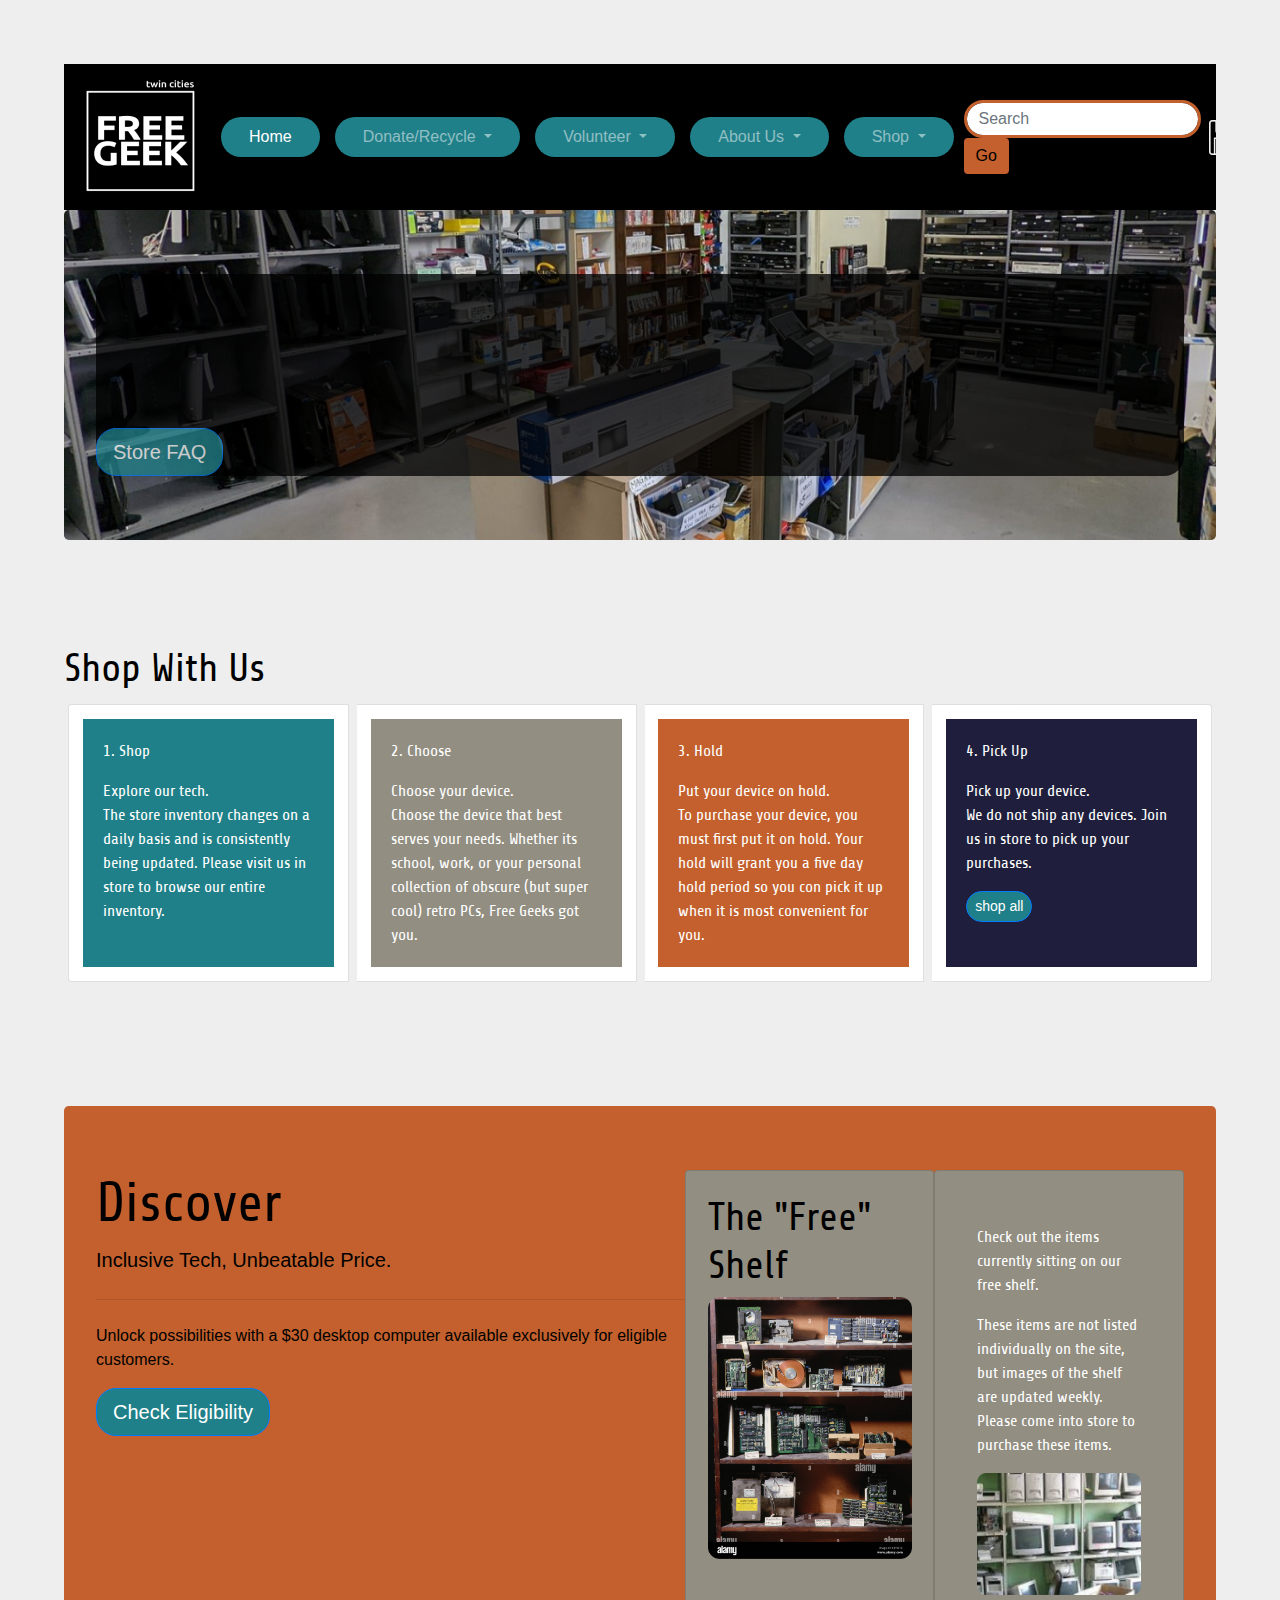
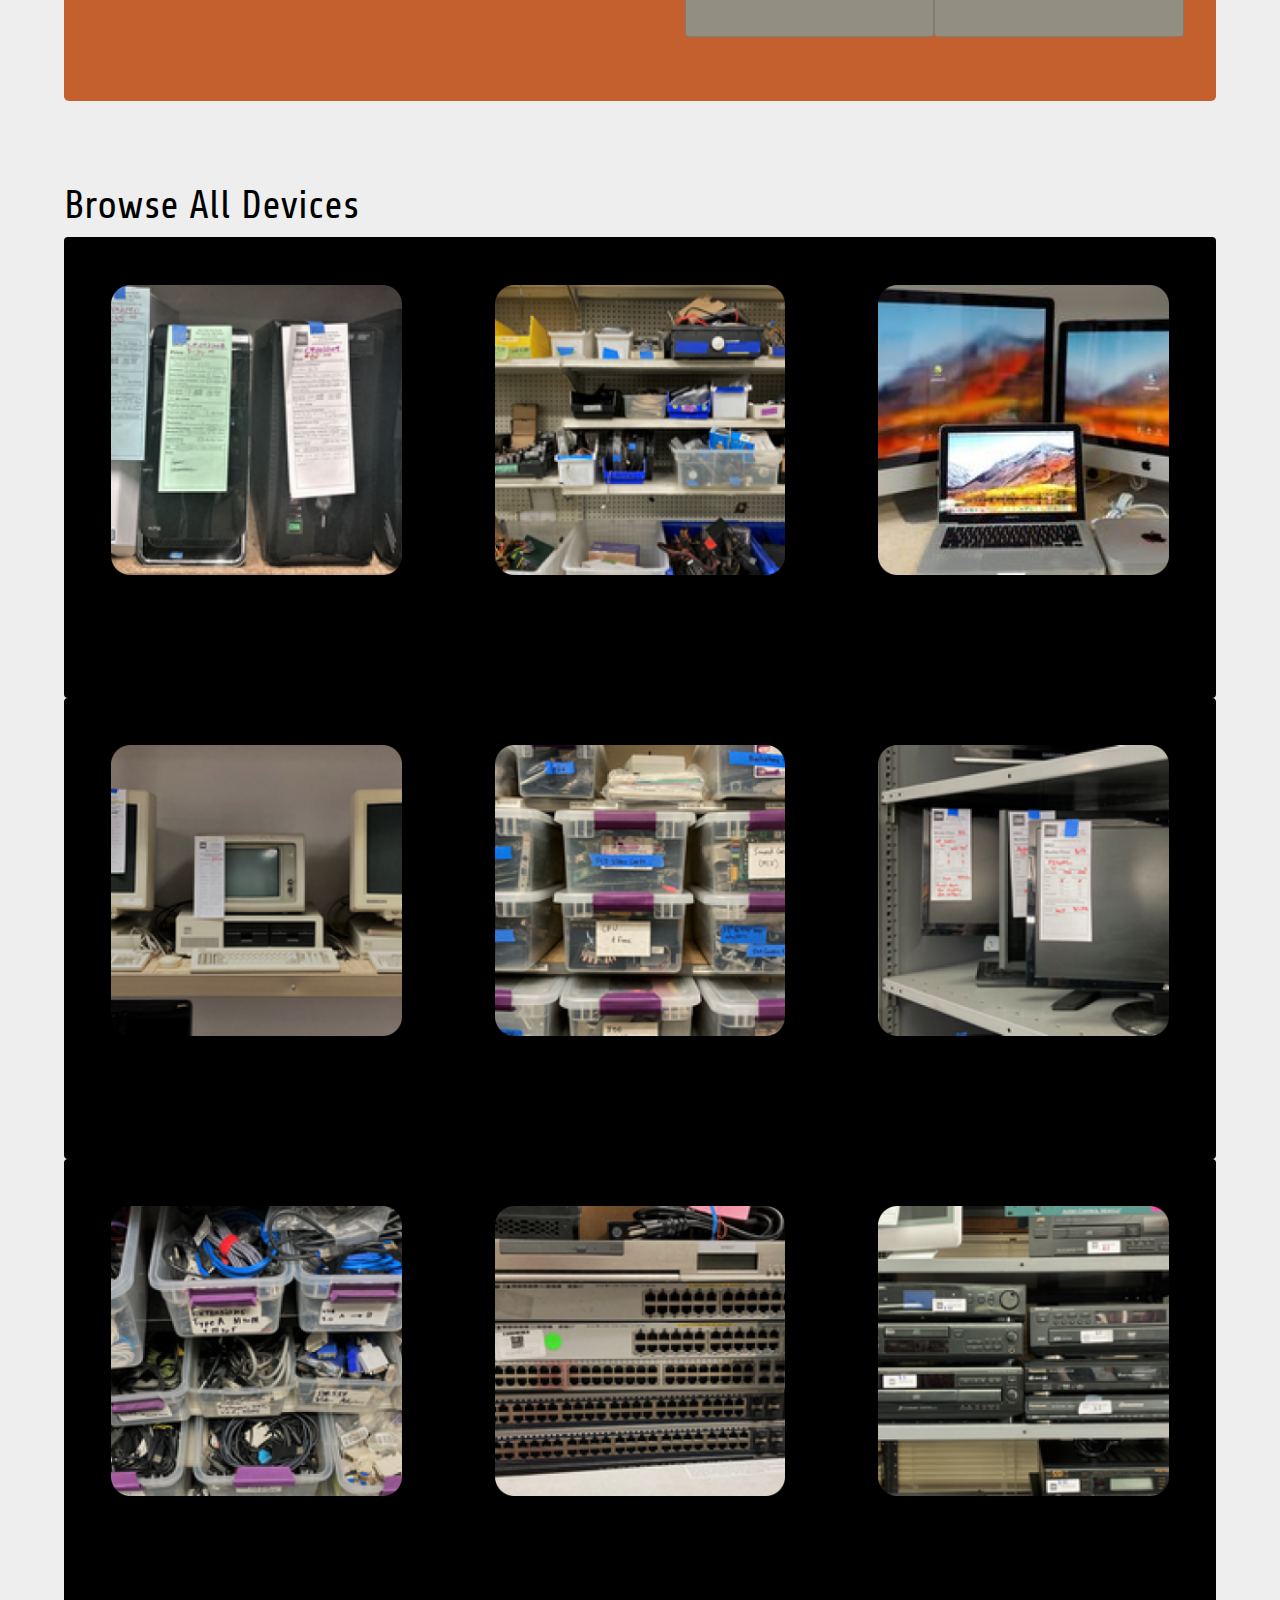
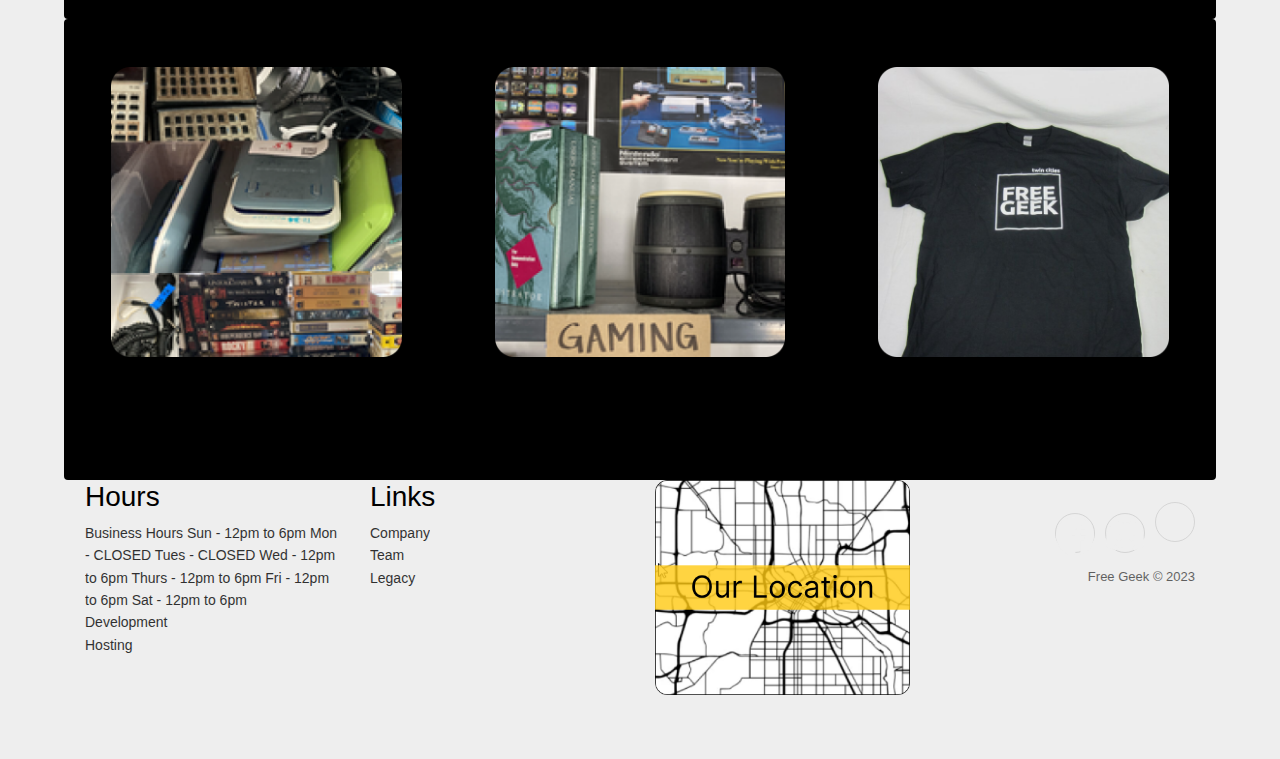
==== home.html @ e8298862 "homepage initiation" ====
<!DOCTYPE html>
<html>
    <head>
        <title>Free Geek Twin Cities | Home</title>

        <!-- Bootstrap CSS -->
        <meta charset="utf-8">
        <meta name="viewport" content="width=device-width, initial-scale=1">
        <link rel="stylesheet"  href="https://maxcdn.bootstrapcdn.com/bootstrap/4.5.2/css/bootstrap.min.css">
        <link rel="stylesheet" href="./css/style.css">
        <script src="https://ajax.googleapis.com/ajax/libs/jquery/3.5.1/jquery.min.js"></script>
        <script src="https://cdnjs.cloudflare.com/ajax/libs/popper.js/1.16.0/umd/popper.min.js"></script>
        <script src="https://maxcdn.bootstrapcdn.com/bootstrap/4.5.2/js/bootstrap.min.js"></script>
        <link rel="preconnect" href="https://fonts.googleapis.com">
        <link rel="preconnect" href="https://fonts.gstatic.com" crossorigin>
        <link href="https://fonts.googleapis.com/css2?family=Share:ital@0;1&display=swap" rel="stylesheet">

    </head>
    <body>
        <nav class="navbar navbar-expand-lg navbar-dark bg-dark">
            <a class="navbar-brand" href="#"> <img src="./images/image 17.png"/></a>
            <button class="navbar-toggler" type="button" data-toggle="collapse" data-target="#navbarSupportedContent" aria-controls="navbarSupportedContent" aria-expanded="false" aria-label="Toggle navigation">
              <span class="navbar-toggler-icon"></span>
            </button>
          
            <div class="collapse navbar-collapse" id="navbarSupportedContent">
              <ul class="navbar-nav ml-auto">
                <li class="nav-item active">
                  <a class="nav-link" href="home.html">Home <span class="sr-only">(current)</span></a>
                </li>
                <li class="nav-item dropdown">
                    <a class="nav-link dropdown-toggle" href="#" id="navbarDropdown" role="button" data-toggle="dropdown" aria-haspopup="true" aria-expanded="false">
                      Donate/Recycle
                    </a>
                    <div class="dropdown-menu" aria-labelledby="navbarDropdown">
                      <a class="dropdown-item" href="#">Accepted Electronics</a>
                      <a class="dropdown-item" href="#">Business Donations</a>
                      <a class="dropdown-item" href="#">Processing and Data Privacy</a>
                      <a class="dropdown-item" href="#">Donating Funds</a>
                    </div>
                  </li>
                <li class="nav-item dropdown">
                    <a class="nav-link dropdown-toggle" href="#" id="navbarDropdown" role="button" data-toggle="dropdown" aria-haspopup="true" aria-expanded="false">
                    Volunteer
                  </a>
                  <div class="dropdown-menu" aria-labelledby="navbarDropdown">
                    <a class="dropdown-item" href="#">Get Involved</a>
                    <a class="dropdown-item" href="#">Field Trips</a>
                    <a class="dropdown-item" href="#">Classes (coming soon!)</a>
                  </div>
                </li>
                <li class="nav-item dropdown">
                    <a class="nav-link dropdown-toggle" href="#" id="navbarDropdown" role="button" data-toggle="dropdown" aria-haspopup="true" aria-expanded="false">
                      About Us
                    </a>
                    <div class="dropdown-menu" aria-labelledby="navbarDropdown">
                      <a class="dropdown-item" href="#">News</a>
                      <a class="dropdown-item" href="#">Location</a>
                      <a class="dropdown-item" href="#">Contact Us</a>
                      <a class="dropdown-item" href="#">Our Mission</a>
                      <a class="dropdown-item" href="#">Staff and Board</a>
                    </div>
                  </li>
                  <li class="nav-item dropdown">
                    <a class="nav-link dropdown-toggle" href="#" id="navbarDropdown" role="button" data-toggle="dropdown" aria-haspopup="true" aria-expanded="false">
                      Shop
                    </a>
                    <div class="dropdown-menu" aria-labelledby="navbarDropdown">
                      <a class="dropdown-item" href="#">Thrift Store / Inventory</a>
                      <a class="dropdown-item" href="#">Eligibility Based Computers</a>
                      <a class="dropdown-item" href="#">Policies and Guarantees</a>
                    </div>
                  </li>
              </ul>
              <form class="form-inline my-2 my-lg-0">
                <input class="form-control mr-sm-2" type="search" placeholder="Search" aria-label="Search">
                <button class="btn btn-outline-success my-2 my-sm-0" type="submit">Go</button>
              </form>
              <li>
                <img src="./images/floppy-disk (1).png" alt="Save to List" height="35px">
              </li>
            </div>
          </nav>

            <!--This jumbotron is from bootstrap-->
          <div class="jumbotron freegeek">
            <div class="bigwords">
            <h1 class="display-4">ONLINE STORE</h1>
            <p class="lead">Geek out sustainably with reliable refurbished electronics.</p>
            <hr class="my-4">
            <a class="btn btn-primary btn-lg" href="#" role="button">Store FAQ</a>
            </div>
          </div>
          <br>
          <br>
          <br>

          <div class="header">
           <h1> Shop With Us </h1>
          </div>
             <!--These cards are from bootstrap-->
             <div class="card-group">
                <div class="card m-1">
                  <div class="card-body bluecard">
                    <p class="card-text "> 1. Shop</p>
                    <p class="card-text"> Explore our tech.
                        <br>
                        The store inventory changes on a daily basis and is consistently being updated. 
                        Please visit us in store to browse our entire inventory. </p>
                  </div>
                </div>
                <div class="card m-1">
                  <div class="card-body greycard">
                    <p class="card-text">2. Choose</p>
                    <p class="card-text"> Choose your device.
<br>
                        Choose the device that best serves your needs.
                        Whether its school, work, or your personal collection of obscure (but super cool) retro PCs, Free Geeks got you. </p>
                  </div>
                </div>
                <div class="card m-1">
                  <div class="card-body orangecard">
                    <p class="card-text">3. Hold</p>
                    <p class="card-text"> Put your device on hold.
<br>
                        To purchase your device, you must first put it on hold. Your hold will grant you a five day hold period so you con pick it up when it is most convenient for you. </p>
                  </div>
                  </div>
                  <div class="card m-1">
                    <div class="card-body navycard">
                      <p class="card-text">4. Pick Up</p>
                      <p class="card-text"> Pick up your device.
<br>
                        We do not ship any devices. Join us in store to pick up your purchases. </p>
                        <button type="button" class="btn btn-primary btn-sm">shop all</button>
                    </div>
                </div>
            </div>
                <br>
                <br>
                <br>
                <br>
                <br>
                  <!--This jumbotron is from bootstrap-->
                <div class="jumbotron d-flex super">
                    <div>
                    <h1 class="display-4">Discover</h1>
                    <p class="lead">Inclusive Tech, Unbeatable Price.</p>
                    <hr class="my-4">
                    <p>Unlock possibilities with a $30 desktop computer available exclusively for eligible customers.</p>
                    <p class="lead">
                      <a class="btn btn-primary btn-lg" href="#" role="button">Check Eligibility</a>
                    </p>
                    </div>
                    <div class="card free" style="width: 25%;">
                        <h1>The "Free" Shelf</h1>
                        <img class="card-img-top" src="./images/image 107.png" alt="Card image cap">
                        <div class="card-body">
                           
                        </div>
                      </div>
                      <div class="card free" style="width: 25%;">
                        <div class="card-body">
                          <h5 class="card-title"></h5>
                          <p class="card-text">Check out the items currently sitting on our free shelf. </p>
                          <p class="card-text">These items are not listed individually on the site, but images of the shelf are updated weekly. Please come into store to purchase these items. </p>
                          <img class="card-img-top" src="./images/image 108.png" alt="Card image cap">
                        </div>
                      </div>

                  </div>

<br>
<br>
                  <div class="header"> <h1>Browse All Devices</h1>
                </div>
  <!--These cards are from bootstrap-->
                <div class="card-group friends">
                    <div class="card space">
                      <img class="card-img-top" src="./images/modern computers.png" alt="Card image cap">
                      <div class="card-body">
                        <h5 class="card-title">Modern Computers</h5>
                      </div>
                    </div>
                    <div class="card space">
                      <img class="card-img-top" src="./images/modern computer parts.png" alt="Card image cap">
                      <div class="card-body">
                        <h5 class="card-title">Modern Computer Parts</h5>
                      </div>
                    </div>
                    <div class="card space">
                      <img class="card-img-top" src="./images/Apple.png" alt="Card image cap">
                      <div class="card-body">
                        <h5 class="card-title">Apple</h5>
                      </div>
                    </div>
                  </div>

                  <div class="card-group friends">
                    <div class="card space">
                      <img class="card-img-top" src="./images/Retro Computers.png" alt="Card image cap">
                      <div class="card-body">
                        <h5 class="card-title">Retro Computers</h5>
                      </div>
                    </div>
                    <div class="card space">
                      <img class="card-img-top" src="./images/Retro computer parts.png" alt="Card image cap">
                      <div class="card-body">
                        <h5 class="card-title">Retro Computer Parts</h5>
                      </div>
                    </div>
                    <div class="card space">
                      <img class="card-img-top" src="./images/Moniters and TV.png" alt="Card image cap">
                      <div class="card-body">
                        <h5 class="card-title">Moniters and TVs</h5>
                      </div>
                    </div>
                  </div>

                  <div class="card-group friends">
                    <div class="card space">
                      <img class="card-img-top" src="./images/cables and peripherals.png" alt="Card image cap">
                      <div class="card-body">
                        <h5 class="card-title">Cables and Peripherals</h5>
                      </div>
                    </div>
                    <div class="card space">
                      <img class="card-img-top" src="./images/network and internet.png" alt="Card image cap">
                      <div class="card-body">
                        <h5 class="card-title">Network and Internet</h5>
                      </div>
                    </div>
                    <div class="card space">
                      <img class="card-img-top" src="./images/audio.png" alt="Card image cap">
                      <div class="card-body">
                        <h5 class="card-title">Audio</h5>
                      </div>
                    </div>
                  </div>

                  <div class="card-group friends">
                    <div class="card space">
                      <img class="card-img-top" src="./images/security.png" alt="Card image cap">
                      <div class="card-body">
                        <h5 class="card-title">security</h5>
                      </div>
                    </div>
                    <div class="card space">
                      <img class="card-img-top" src="./images/console gaming.png" alt="Card image cap">
                      <div class="card-body">
                        <h5 class="card-title">Console Gaming</h5>
                      </div>
                    </div>
                    <div class="card space">
                      <img class="card-img-top" src="./images/miscellaneous.png" alt="Card image cap">
                      <div class="card-body">
                        <h5 class="card-title">Miscellaneous</h5>
                      </div>
                    </div>
                  </div>
                  
                  <div class="footer-clean">
                    <footer>
                        <div class="container">
                            <div class="row justify-content-center">
                                <div class="col-sm-4 col-md-3 item">
                                    <h3>Hours</h3>
                                    <ul>
                                        <li><a href="#">Business Hours
                                            Sun - 12pm to 6pm
                                            Mon - CLOSED
                                            Tues - CLOSED
                                            Wed - 12pm to 6pm
                                            Thurs - 12pm to 6pm
                                            Fri - 12pm to 6pm
                                            Sat - 12pm to 6pm</a></li>
                                        <li><a href="#">Development</a></li>
                                        <li><a href="#">Hosting</a></li>
                                    </ul>
                                </div>
                                <div class="col-sm-4 col-md-3 item">
                                    <h3>Links</h3>
                                    <ul>
                                        <li><a href="#">Company</a></li>
                                        <li><a href="#">Team</a></li>
                                        <li><a href="#">Legacy</a></li>
                                    </ul>
                                </div>
                                <div class="col-sm-4 col-md-3 item">
                                    <img class="card-img-top" src="./images/Frame 4.png" alt="Card image cap">
                                </div>
                                <div class="col-lg-3 item social"><a href="#"><i class="icon ion-social-twitter"><img class="card-img-top" src="./images/facebook (3).png" alt="Card image cap"></i></a><a href="#"><i class="icon ion-social-snapchat"><img class="card-img-top" src="./images/discord (4).png" alt="Card image cap"></i></a><a href="#"><i class="icon ion-social-instagram"></i></a>
                                    <p class="copyright">Free Geek © 2023</p>
                                </div>
                            </div>
                        </div>
                    </footer>
                </div>
                <script src="https://cdnjs.cloudflare.com/ajax/libs/jquery/3.2.1/jquery.min.js"></script>
                <script src="https://cdnjs.cloudflare.com/ajax/libs/twitter-bootstrap/4.1.3/js/bootstrap.bundle.min.js"></script>
                
                <script src="https://ajax.googleapis.com/ajax/libs/jquery/3.5.1/jquery.min.js"></script>
                <script src="https://cdnjs.cloudflare.com/ajax/libs/popper.js/1.16.0/umd/popper.min.js"></script>
                <script src="https://maxcdn.bootstrapcdn.com/bootstrap/4.5.2/js/bootstrap.min.js"></script>      
    </body>
</html>
---- css/style.css ----
body{
background-color:#EEEEEE;
color:#000000;
margin: 5%;
}

h1{
    font-family: 'Share', cursive;
}

.button{
    background-color: #1F8089;
}

.btn-primary{
    background-color: #1F8089;
    border-radius: 20px;
}

.btn-outline-success{
  color:#000000;
  background-color: #C3602D;  
  border-width: 0px;
  margin-right: 15px;
}

.form-control{
  border-radius: 20px;
  border-color: #C3602D;
  border-width: 3px;
}
.navbar{
    background-color:black !important;
    position: relative;
}

.ul{
    position: sticky;
}

.navbar-dark{
    background-color: black;
    position: sticky;
}

.nav-item{
    background-color:#1F8089;
    border-radius: 20px;
    padding-left: 20px;
    padding-right: 20px;
    margin-left: 5px;
    margin-right: 10px;
}

li{
  list-style: none;
}

.freegeek{
background-image: url("../images/free\ geek\ store\ 1.png");
background-size: cover;
}


.bigwords{
    background-color: black;
    border-radius: 20px;
    opacity: 75%;
}

.bluecard{
    background-color: #1F8089;
    color: white;
    stroke: #1F8089;
    margin: 5%;
}

.greycard{
   background-color: #928E82;
   color: white;
   margin: 5%;
}

.orangecard{
background-color: #C3602D;
color: white;
margin: 5%;
}

.navycard{
    background-color: #1F1F3D;
    color: white;
    margin: 5%;
}

.card-text{
    color: white;
    font-family: 'Share', cursive;
}

.super{
    background-color: #C3602D;
}

.free{
    padding: 2%;
   color: black;
   background-color: #928E82;
}



.space{
    padding: 4%;
    background-color: black;
}

.card-title{
    justify-content: center;
}

.footer-clean ul {
    padding:0;
    list-style:none;
    line-height:1.6;
    font-size:14px;
    margin-bottom:0;
  }
  
  .footer-clean ul a {
    color:inherit;
    text-decoration:none;
    opacity:0.8;
  }
  
  .footer-clean ul a:hover {
    opacity:1;
  }
  
  .footer-clean .item.social {
    text-align:right;
  }
  
  @media (max-width:767px) {
    .footer-clean .item {
      text-align:center;
      padding-bottom:20px;
    }
  }
  
  @media (max-width: 768px) {
    .footer-clean .item.social {
      text-align:center;
    }
  }
  
  .footer-clean .item.social > a {
    font-size:24px;
    width:40px;
    height:40px;
    line-height:40px;
    display:inline-block;
    text-align:center;
    border-radius:50%;
    border:1px solid #ccc;
    margin-left:10px;
    margin-top:22px;
    color:inherit;
    opacity:0.75;
  }
  
  .footer-clean .item.social > a:hover {
    opacity:0.9;
  }
  
  @media (max-width:991px) {
    .footer-clean .item.social > a {
      margin-top:40px;
    }
  }
  
  @media (max-width:767px) {
    .footer-clean .item.social > a {
      margin-top:10px;
    }
  }
  
  .footer-clean .copyright {
    margin-top:14px;
    margin-bottom:0;
    font-size:13px;
    opacity:0.6;
  }
  
  /* Credit to https://epicbootstrap.com/snippets/footer-with-columns */
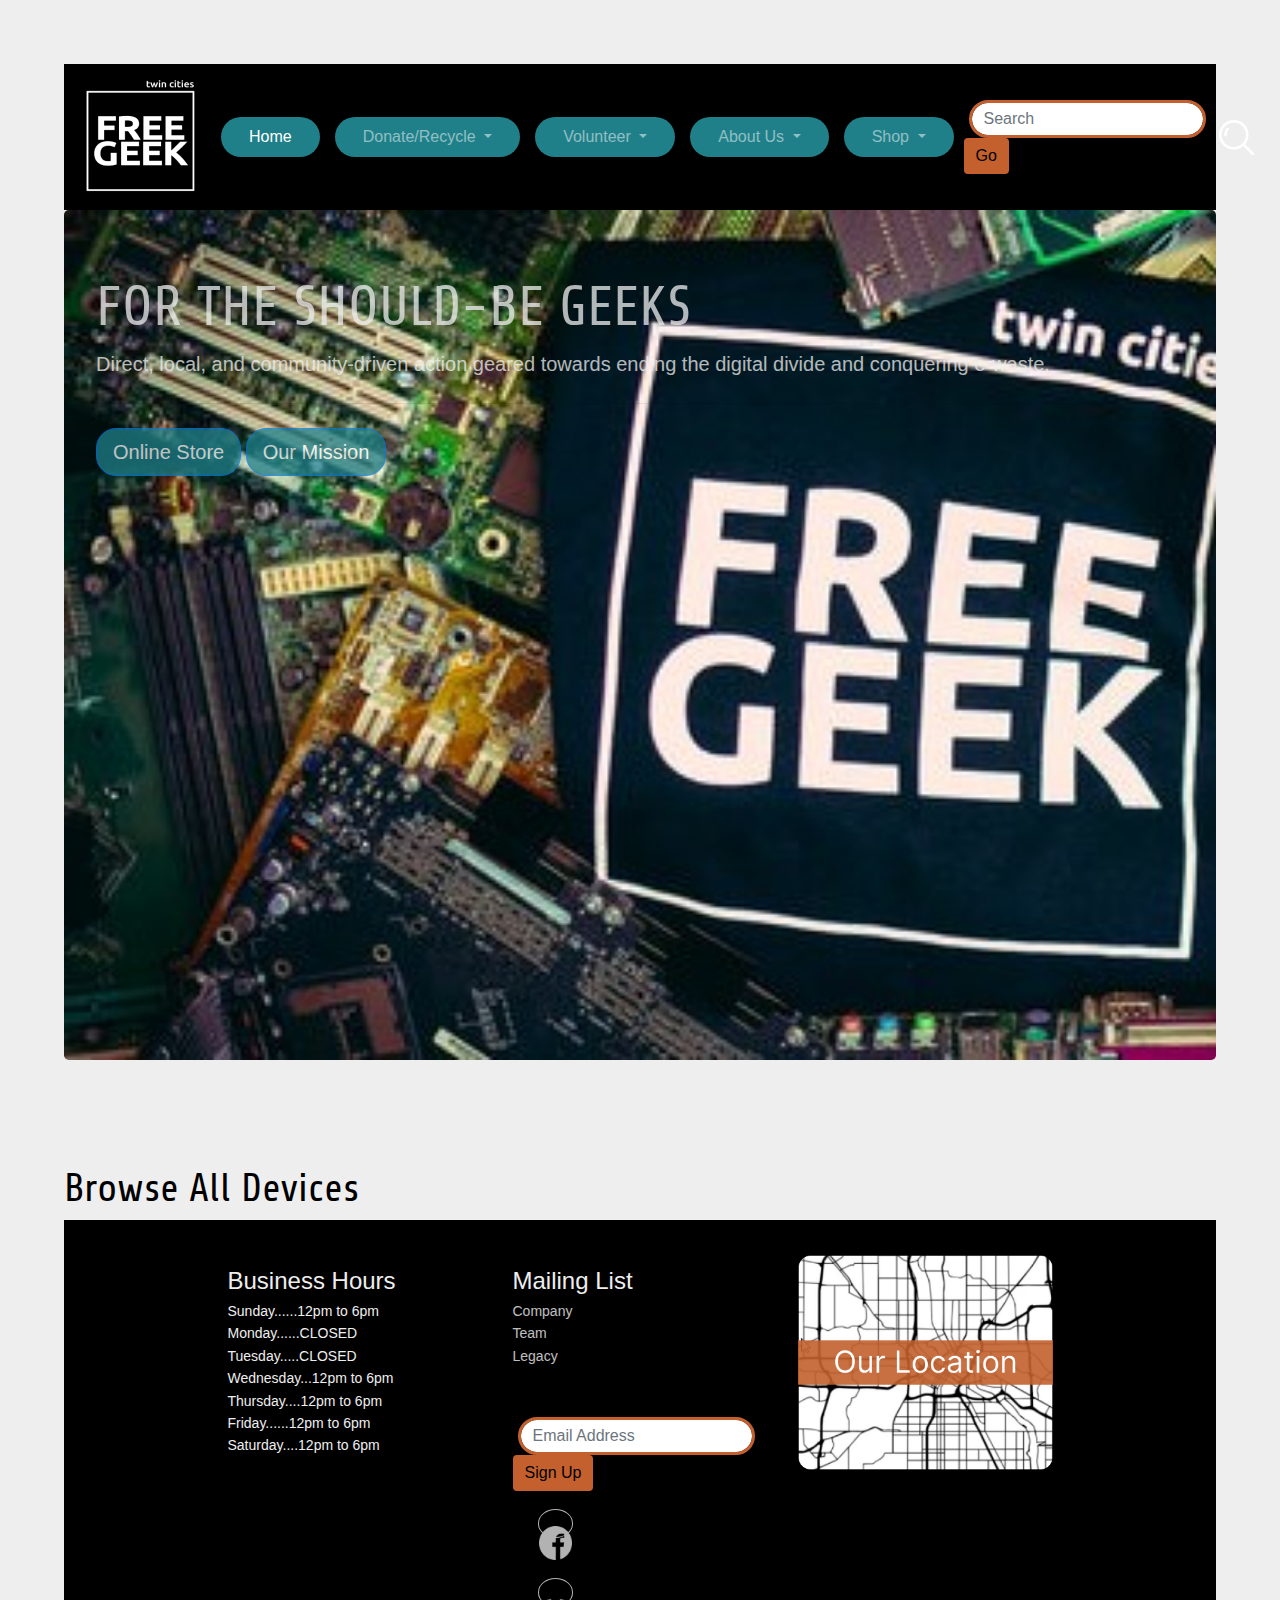
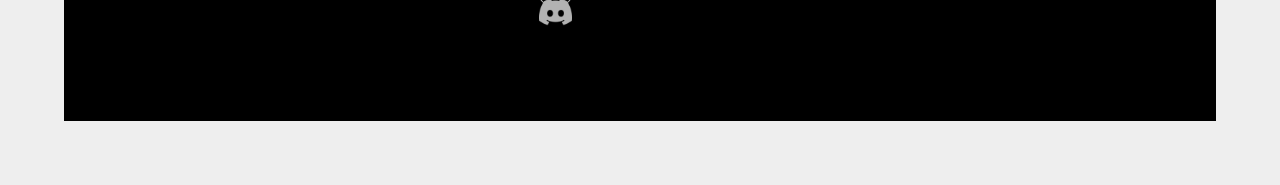
==== commit d62a9aa6: "homepage structure" ====
--- a/home.html
+++ b/home.html
@@ -62,11 +62,11 @@
                     </div>
                   </li>
                   <li class="nav-item dropdown">
-                    <a class="nav-link dropdown-toggle" href="#" id="navbarDropdown" role="button" data-toggle="dropdown" aria-haspopup="true" aria-expanded="false">
+                    <a class="nav-link dropdown-toggle" href="shop.html" id="navbarDropdown" role="button" data-toggle="dropdown" aria-haspopup="true" aria-expanded="false">
                       Shop
                     </a>
                     <div class="dropdown-menu" aria-labelledby="navbarDropdown">
-                      <a class="dropdown-item" href="#">Thrift Store / Inventory</a>
+                      <a class="dropdown-item" href="shop.html">Thrift Store / Inventory</a>
                       <a class="dropdown-item" href="#">Eligibility Based Computers</a>
                       <a class="dropdown-item" href="#">Policies and Guarantees</a>
                     </div>
@@ -76,231 +76,85 @@
                 <input class="form-control mr-sm-2" type="search" placeholder="Search" aria-label="Search">
                 <button class="btn btn-outline-success my-2 my-sm-0" type="submit">Go</button>
               </form>
-              <li>
-                <img src="./images/floppy-disk (1).png" alt="Save to List" height="35px">
-              </li>
+              <li class="search"><img src="./images/search.png" alt="Save to List" height="35px"></li> <!--remove search icon if text entry displayed?-->
+              <li class="save"><img src="./images/floppy-disk.png" alt="Save to List" height="35px"></li>
+              
             </div>
           </nav>
 
             <!--This jumbotron is from bootstrap-->
-          <div class="jumbotron freegeek">
+          <div class="jumbotron fgHome">
             <div class="bigwords">
-            <h1 class="display-4">ONLINE STORE</h1>
-            <p class="lead">Geek out sustainably with reliable refurbished electronics.</p>
+            <h1 class="display-4">FOR THE SHOULD-BE GEEKS</h1>
+            <p class="lead">Direct, local, and community-driven action geared towards ending the digital divide and conquering e-waste.</p>
             <hr class="my-4">
-            <a class="btn btn-primary btn-lg" href="#" role="button">Store FAQ</a>
+            <a class="btn btn-primary btn-lg" href="#" role="button">Online Store</a>
+            <a class="btn btn-primary btn-lg" href="#" role="button">Our Mission</a>
             </div>
           </div>
           <br>
           <br>
           <br>
 
-          <div class="header">
-           <h1> Shop With Us </h1>
-          </div>
-             <!--These cards are from bootstrap-->
-             <div class="card-group">
-                <div class="card m-1">
-                  <div class="card-body bluecard">
-                    <p class="card-text "> 1. Shop</p>
-                    <p class="card-text"> Explore our tech.
-                        <br>
-                        The store inventory changes on a daily basis and is consistently being updated. 
-                        Please visit us in store to browse our entire inventory. </p>
-                  </div>
-                </div>
-                <div class="card m-1">
-                  <div class="card-body greycard">
-                    <p class="card-text">2. Choose</p>
-                    <p class="card-text"> Choose your device.
-<br>
-                        Choose the device that best serves your needs.
-                        Whether its school, work, or your personal collection of obscure (but super cool) retro PCs, Free Geeks got you. </p>
-                  </div>
-                </div>
-                <div class="card m-1">
-                  <div class="card-body orangecard">
-                    <p class="card-text">3. Hold</p>
-                    <p class="card-text"> Put your device on hold.
-<br>
-                        To purchase your device, you must first put it on hold. Your hold will grant you a five day hold period so you con pick it up when it is most convenient for you. </p>
-                  </div>
-                  </div>
-                  <div class="card m-1">
-                    <div class="card-body navycard">
-                      <p class="card-text">4. Pick Up</p>
-                      <p class="card-text"> Pick up your device.
-<br>
-                        We do not ship any devices. Join us in store to pick up your purchases. </p>
-                        <button type="button" class="btn btn-primary btn-sm">shop all</button>
-                    </div>
-                </div>
-            </div>
-                <br>
-                <br>
-                <br>
-                <br>
-                <br>
-                  <!--This jumbotron is from bootstrap-->
-                <div class="jumbotron d-flex super">
-                    <div>
-                    <h1 class="display-4">Discover</h1>
-                    <p class="lead">Inclusive Tech, Unbeatable Price.</p>
-                    <hr class="my-4">
-                    <p>Unlock possibilities with a $30 desktop computer available exclusively for eligible customers.</p>
-                    <p class="lead">
-                      <a class="btn btn-primary btn-lg" href="#" role="button">Check Eligibility</a>
-                    </p>
-                    </div>
-                    <div class="card free" style="width: 25%;">
-                        <h1>The "Free" Shelf</h1>
-                        <img class="card-img-top" src="./images/image 107.png" alt="Card image cap">
-                        <div class="card-body">
-                           
-                        </div>
-                      </div>
-                      <div class="card free" style="width: 25%;">
-                        <div class="card-body">
-                          <h5 class="card-title"></h5>
-                          <p class="card-text">Check out the items currently sitting on our free shelf. </p>
-                          <p class="card-text">These items are not listed individually on the site, but images of the shelf are updated weekly. Please come into store to purchase these items. </p>
-                          <img class="card-img-top" src="./images/image 108.png" alt="Card image cap">
-                        </div>
-                      </div>
-
+          
+                  <div class="header"> <h1>Browse All Devices</h1>
                   </div>
 
-<br>
-<br>
-                  <div class="header"> <h1>Browse All Devices</h1>
-                </div>
-  <!--These cards are from bootstrap-->
-                <div class="card-group friends">
-                    <div class="card space">
-                      <img class="card-img-top" src="./images/modern computers.png" alt="Card image cap">
-                      <div class="card-body">
-                        <h5 class="card-title">Modern Computers</h5>
-                      </div>
-                    </div>
-                    <div class="card space">
-                      <img class="card-img-top" src="./images/modern computer parts.png" alt="Card image cap">
-                      <div class="card-body">
-                        <h5 class="card-title">Modern Computer Parts</h5>
-                      </div>
-                    </div>
-                    <div class="card space">
-                      <img class="card-img-top" src="./images/Apple.png" alt="Card image cap">
-                      <div class="card-body">
-                        <h5 class="card-title">Apple</h5>
-                      </div>
-                    </div>
-                  </div>
 
-                  <div class="card-group friends">
-                    <div class="card space">
-                      <img class="card-img-top" src="./images/Retro Computers.png" alt="Card image cap">
-                      <div class="card-body">
-                        <h5 class="card-title">Retro Computers</h5>
-                      </div>
-                    </div>
-                    <div class="card space">
-                      <img class="card-img-top" src="./images/Retro computer parts.png" alt="Card image cap">
-                      <div class="card-body">
-                        <h5 class="card-title">Retro Computer Parts</h5>
-                      </div>
-                    </div>
-                    <div class="card space">
-                      <img class="card-img-top" src="./images/Moniters and TV.png" alt="Card image cap">
-                      <div class="card-body">
-                        <h5 class="card-title">Moniters and TVs</h5>
-                      </div>
-                    </div>
-                  </div>
 
-                  <div class="card-group friends">
-                    <div class="card space">
-                      <img class="card-img-top" src="./images/cables and peripherals.png" alt="Card image cap">
-                      <div class="card-body">
-                        <h5 class="card-title">Cables and Peripherals</h5>
-                      </div>
-                    </div>
-                    <div class="card space">
-                      <img class="card-img-top" src="./images/network and internet.png" alt="Card image cap">
-                      <div class="card-body">
-                        <h5 class="card-title">Network and Internet</h5>
-                      </div>
-                    </div>
-                    <div class="card space">
-                      <img class="card-img-top" src="./images/audio.png" alt="Card image cap">
-                      <div class="card-body">
-                        <h5 class="card-title">Audio</h5>
-                      </div>
-                    </div>
-                  </div>
 
-                  <div class="card-group friends">
-                    <div class="card space">
-                      <img class="card-img-top" src="./images/security.png" alt="Card image cap">
-                      <div class="card-body">
-                        <h5 class="card-title">security</h5>
-                      </div>
-                    </div>
-                    <div class="card space">
-                      <img class="card-img-top" src="./images/console gaming.png" alt="Card image cap">
-                      <div class="card-body">
-                        <h5 class="card-title">Console Gaming</h5>
-                      </div>
-                    </div>
-                    <div class="card space">
-                      <img class="card-img-top" src="./images/miscellaneous.png" alt="Card image cap">
-                      <div class="card-body">
-                        <h5 class="card-title">Miscellaneous</h5>
-                      </div>
-                    </div>
-                  </div>
-                  
-                  <div class="footer-clean">
-                    <footer>
-                        <div class="container">
-                            <div class="row justify-content-center">
-                                <div class="col-sm-4 col-md-3 item">
-                                    <h3>Hours</h3>
-                                    <ul>
-                                        <li><a href="#">Business Hours
-                                            Sun - 12pm to 6pm
-                                            Mon - CLOSED
-                                            Tues - CLOSED
-                                            Wed - 12pm to 6pm
-                                            Thurs - 12pm to 6pm
-                                            Fri - 12pm to 6pm
-                                            Sat - 12pm to 6pm</a></li>
-                                        <li><a href="#">Development</a></li>
-                                        <li><a href="#">Hosting</a></li>
-                                    </ul>
-                                </div>
-                                <div class="col-sm-4 col-md-3 item">
-                                    <h3>Links</h3>
-                                    <ul>
-                                        <li><a href="#">Company</a></li>
-                                        <li><a href="#">Team</a></li>
-                                        <li><a href="#">Legacy</a></li>
-                                    </ul>
-                                </div>
-                                <div class="col-sm-4 col-md-3 item">
-                                    <img class="card-img-top" src="./images/Frame 4.png" alt="Card image cap">
-                                </div>
-                                <div class="col-lg-3 item social"><a href="#"><i class="icon ion-social-twitter"><img class="card-img-top" src="./images/facebook (3).png" alt="Card image cap"></i></a><a href="#"><i class="icon ion-social-snapchat"><img class="card-img-top" src="./images/discord (4).png" alt="Card image cap"></i></a><a href="#"><i class="icon ion-social-instagram"></i></a>
-                                    <p class="copyright">Free Geek © 2023</p>
-                                </div>
-                            </div>
-                        </div>
-                    </footer>
-                </div>
-                <script src="https://cdnjs.cloudflare.com/ajax/libs/jquery/3.2.1/jquery.min.js"></script>
-                <script src="https://cdnjs.cloudflare.com/ajax/libs/twitter-bootstrap/4.1.3/js/bootstrap.bundle.min.js"></script>
-                
-                <script src="https://ajax.googleapis.com/ajax/libs/jquery/3.5.1/jquery.min.js"></script>
-                <script src="https://cdnjs.cloudflare.com/ajax/libs/popper.js/1.16.0/umd/popper.min.js"></script>
-                <script src="https://maxcdn.bootstrapcdn.com/bootstrap/4.5.2/js/bootstrap.min.js"></script>      
-    </body>
+  
+<div class="footer-clean">
+  <footer>
+    <div class="container">
+      <div class="row justify-content-center">
+        <div class="col-sm-4 col-md-3 item">
+          <h3>Hours</h3>
+            <ul>
+              <li class="listTitle">Business Hours</li>
+              <li>Sunday......12pm to 6pm</li>
+              <li>Monday......CLOSED</li>
+              <li>Tuesday.....CLOSED</li>
+              <li>Wednesday...12pm to 6pm</li>
+              <li>Thursday....12pm to 6pm</li>
+              <li>Friday......12pm to 6pm</li>
+              <li>Saturday....12pm to 6pm</li>
+            </ul>
+        </div>
+      <div class="col-sm-4 col-md-3 item">
+        <h3>Links</h3>
+          <ul>
+            <li class="listTitle">Mailing List</li>
+            <li><a href="#">Company</a></li>
+            <li><a href="#">Team</a></li>
+            <li><a href="#">Legacy</a></li>            
+          </ul>
+
+        <form class="form-inline my-2 my-lg-0">
+          <input class="form-control mr-sm-2" type="Signup" placeholder="Email Address" aria-label="Signup">
+          <button class="btn btn-outline-success my-2 my-sm-0" type="submit">Sign Up</button>
+        </form>
+
+        <div class="col-lg-3 item social">
+          <a href="https://www.facebook.com/FreeGeekTwinCities/"><i class="icon icon-social-facebook"><img class="card-img-top" src="./images/icon-facebook.png" alt="facebook icon"></i></a>
+          <a href="https://discord.com/invite/FCUX5rp"><i class="icon icon-social-discord"><img class="card-img-top" src="./images/icon-discord.png" alt="discord icon"></i></a>
+          <p class="copyright">Free Geek © 2023</p>
+        </div>
+      </div>
+      <div class="col-sm-4 col-md-3 item">
+        <a href="https://www.google.com/maps/place/Free+Geek+Twin+Cities/@44.9558698,-93.2382707,17z/data=!3m1!4b1!4m6!3m5!1s0x52b32d4ec9df33eb:0xc914991ce420ae4b!8m2!3d44.9558698!4d-93.2356958!16s%2Fg%2F1v2f11_f"><img class="card-img-top" src="./images/map-location.png" alt="google map image"></a>
+      
+        
+      </div>
+    </div>
+  </footer>
+</div>
+  
+  <script src="https://cdnjs.cloudflare.com/ajax/libs/jquery/3.2.1/jquery.min.js"></script>
+  <script src="https://cdnjs.cloudflare.com/ajax/libs/twitter-bootstrap/4.1.3/js/bootstrap.bundle.min.js"></script>  
+  <script src="https://ajax.googleapis.com/ajax/libs/jquery/3.5.1/jquery.min.js"></script>
+  <script src="https://cdnjs.cloudflare.com/ajax/libs/popper.js/1.16.0/umd/popper.min.js"></script>
+  <script src="https://maxcdn.bootstrapcdn.com/bootstrap/4.5.2/js/bootstrap.min.js"></script>      
+
+  </body>
 </html>--- a/css/style.css
+++ b/css/style.css
@@ -28,6 +28,7 @@
   border-radius: 20px;
   border-color: #C3602D;
   border-width: 3px;
+  margin-left: 5px;
 }
 .navbar{
     background-color:black !important;
@@ -56,91 +57,173 @@
   list-style: none;
 }
 
-.freegeek{
-background-image: url("../images/free\ geek\ store\ 1.png");
-background-size: cover;
+
+.search{
+  list-style: none;
+  padding-right: 20px;
+  padding-left: 5px;
+}
+
+.save{
+  list-style: none;
+  padding-right: 10px;
+  padding-left: 0px;
+}
+
+.jumbotron.fgHome{
+  background-image: url("../images/free-geek-hero-cropped.jpg");
+  height: 850px;
+  background-size: cover;
+  background-repeat: no-repeat;
+  back
+  }
+
+.jumbotron.fgShop{
+  background-image: url("../images/free-geek-store.png");
+  background-size: cover;
 }
 
 
 .bigwords{
-    background-color: black;
+    background-color: transparent;
     border-radius: 20px;
     opacity: 75%;
+    color:#EEEEEE;
 }
 
 .bluecard{
     background-color: #1F8089;
-    color: white;
+    color: #EEEEEE;
     stroke: #1F8089;
     margin: 5%;
 }
 
 .greycard{
    background-color: #928E82;
-   color: white;
+   color: #EEEEEE;
    margin: 5%;
 }
 
 .orangecard{
-background-color: #C3602D;
-color: white;
-margin: 5%;
+  background-color: #C3602D;
+  color: #EEEEEE;
+  margin: 5%;
 }
 
 .navycard{
-    background-color: #1F1F3D;
-    color: white;
-    margin: 5%;
+  background-color: #1F1F3D;
+  color: #EEEEEE;
+  margin: 5%;
 }
 
 .card-text{
-    color: white;
-    font-family: 'Share', cursive;
+  color: #EEEEEE;
+  font-family: 'Share', cursive;
 }
 
 .super{
-    background-color: #C3602D;
+  background-color: #C3602D;
 }
 
 .free{
-    padding: 2%;
-   color: black;
-   background-color: #928E82;
+  padding: 2%;
+  color: black;
+  background-color: #928E82;
 }
 
 
 
 .space{
-    padding: 4%;
-    background-color: black;
+  padding: 4%;
+  background-color: black;
 }
 
 .card-title{
-    justify-content: center;
-}
-
-.footer-clean ul {
-    padding:0;
-    list-style:none;
-    line-height:1.6;
-    font-size:14px;
-    margin-bottom:0;
-  }
-  
-  .footer-clean ul a {
-    color:inherit;
-    text-decoration:none;
-    opacity:0.8;
-  }
-  
-  .footer-clean ul a:hover {
-    opacity:1;
-  }
-  
-  .footer-clean .item.social {
-    text-align:right;
-  }
-  
+  justify-content: center;
+}
+
+.footer-clean{
+  background-color: #000000;    
+}
+
+.listTitle{
+  font-size: 24px;
+}
+
+.footer-clean ul {  
+  color: #EEEEEE;    
+  padding: 0;
+  list-style: none;
+  line-height: 1.6;
+  font-size: 14px;    
+  margin-bottom: 50px;
+}
+  
+.footer-clean ul a {
+  color:inherit;
+  text-decoration:none;
+  opacity:0.8;
+}
+  
+.footer-clean ul a:hover {
+  opacity:1;
+  color:#EEEEEE
+}
+  
+.card-img-top{
+  padding-top: 35px;
+  padding-left: 0px;
+}
+
+.footer-clean .item.social {
+  text-align:right;    
+}
+  
+.col-lg-3{
+
+  }
+ 
+.footer-clean .item.social > a {
+  font-size:24px;
+  width:40px;
+  height:40px;
+  line-height:40px; 
+  text-align:center;
+  border-radius:50%;
+  border:1px solid #EEEEEE;
+  margin-left:10px;
+  margin-top:22px;
+  color:inherit;
+  opacity:0.75;
+}
+  
+.footer-clean .item.social > a:hover {
+  opacity:0.9;
+}
+  
+@media (max-width:991px) {
+  .footer-clean .item.social > a {
+    margin-top:40px;
+  }
+}
+  
+@media (max-width:767px) {
+  .footer-clean .item.social > a {
+    margin-top:10px;
+  }
+}
+  
+.footer-clean .copyright {
+  margin-top:14px;
+  margin-bottom:0;
+  font-size:13px;
+  opacity:0.6;
+}
+  
+/* Credit to https://epicbootstrap.com/snippets/footer-with-columns */
+
+
+
   @media (max-width:767px) {
     .footer-clean .item {
       text-align:center;
@@ -152,44 +235,4 @@
     .footer-clean .item.social {
       text-align:center;
     }
-  }
-  
-  .footer-clean .item.social > a {
-    font-size:24px;
-    width:40px;
-    height:40px;
-    line-height:40px;
-    display:inline-block;
-    text-align:center;
-    border-radius:50%;
-    border:1px solid #ccc;
-    margin-left:10px;
-    margin-top:22px;
-    color:inherit;
-    opacity:0.75;
-  }
-  
-  .footer-clean .item.social > a:hover {
-    opacity:0.9;
-  }
-  
-  @media (max-width:991px) {
-    .footer-clean .item.social > a {
-      margin-top:40px;
-    }
-  }
-  
-  @media (max-width:767px) {
-    .footer-clean .item.social > a {
-      margin-top:10px;
-    }
-  }
-  
-  .footer-clean .copyright {
-    margin-top:14px;
-    margin-bottom:0;
-    font-size:13px;
-    opacity:0.6;
-  }
-  
-  /* Credit to https://epicbootstrap.com/snippets/footer-with-columns */+  }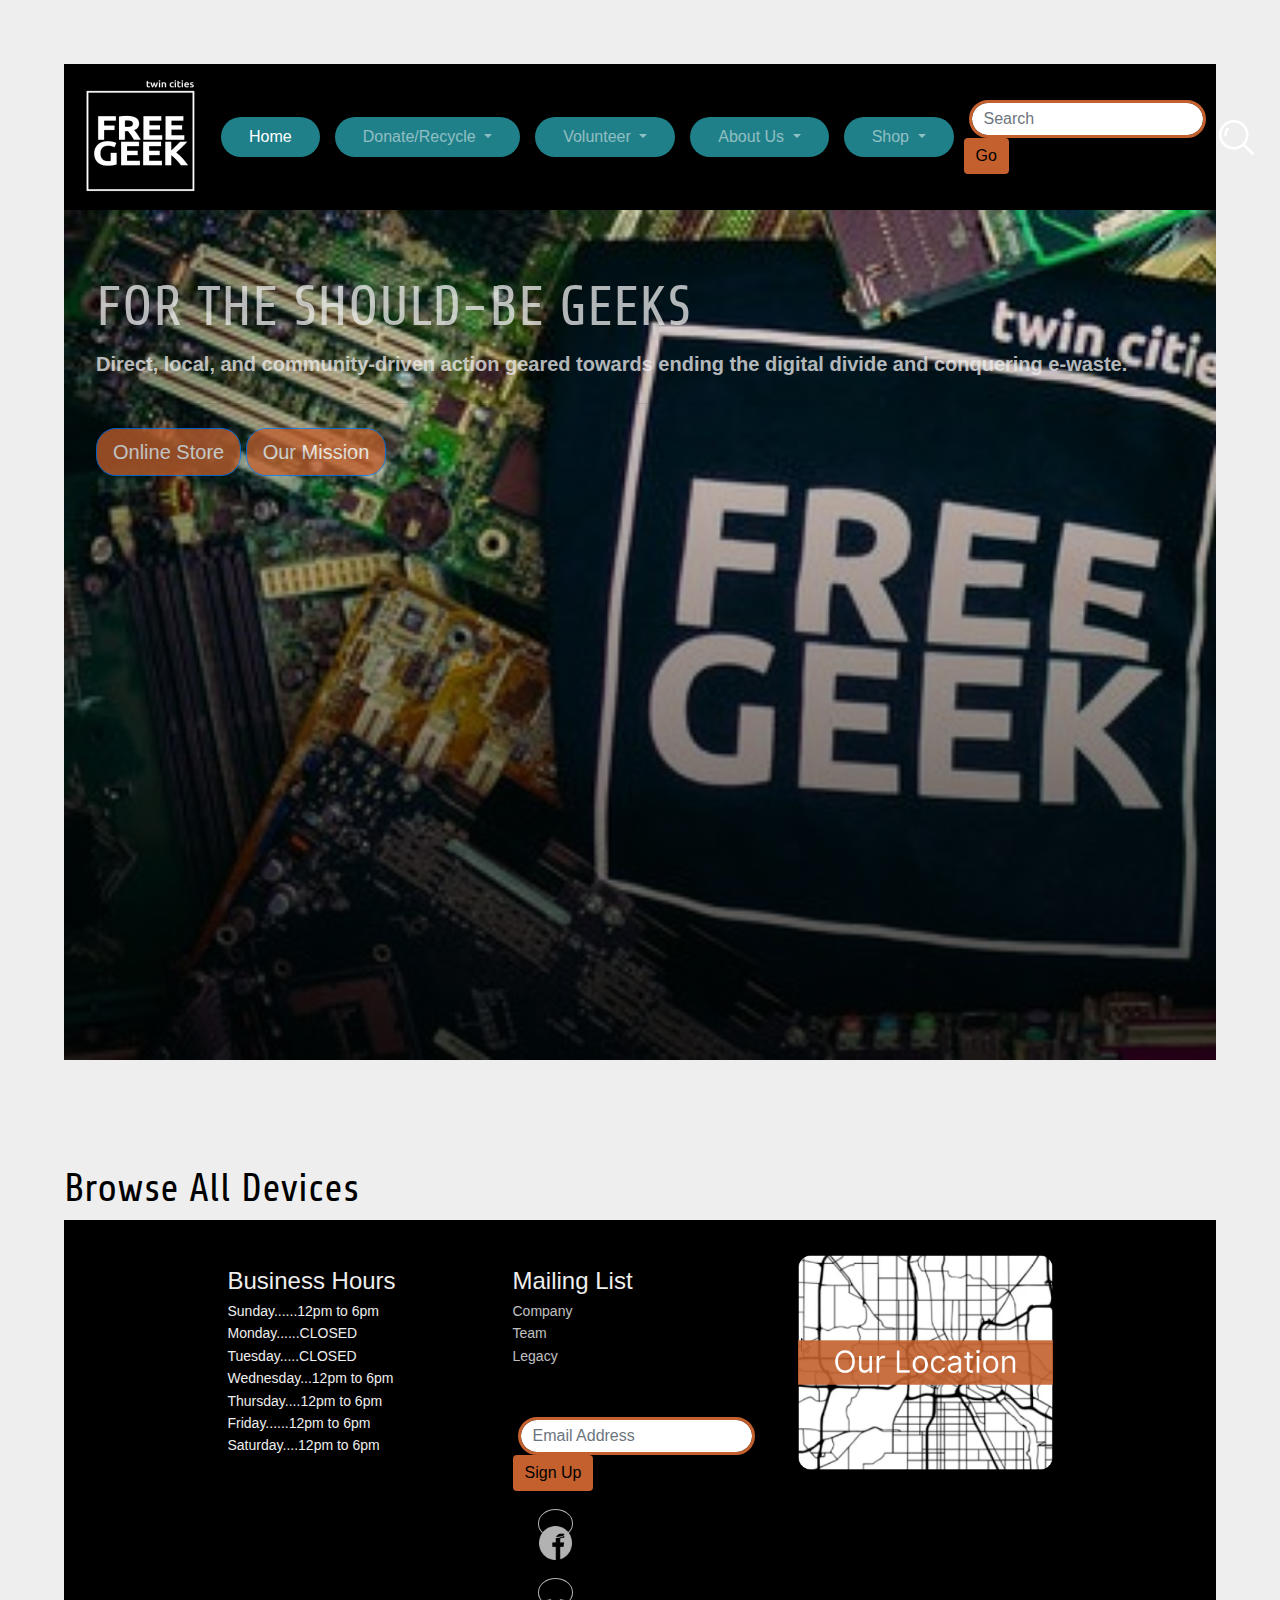
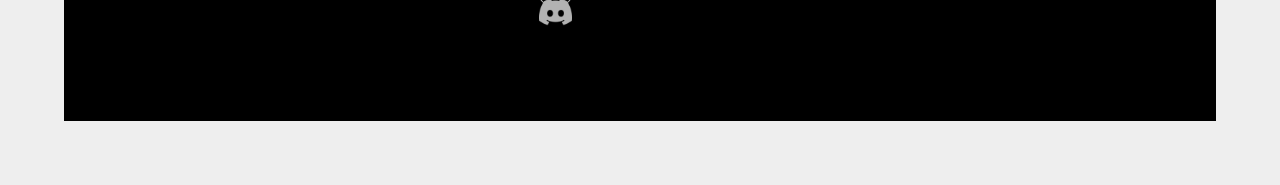
==== commit 1d766b8f: "homepage" ====
--- a/home.html
+++ b/home.html
@@ -18,7 +18,7 @@
     </head>
     <body>
         <nav class="navbar navbar-expand-lg navbar-dark bg-dark">
-            <a class="navbar-brand" href="#"> <img src="./images/image 17.png"/></a>
+            <a class="navbar-brand" href="home.html"> <img src="./images/free-geek-logo.png"/></a>
             <button class="navbar-toggler" type="button" data-toggle="collapse" data-target="#navbarSupportedContent" aria-controls="navbarSupportedContent" aria-expanded="false" aria-label="Toggle navigation">
               <span class="navbar-toggler-icon"></span>
             </button>
@@ -62,11 +62,11 @@
                     </div>
                   </li>
                   <li class="nav-item dropdown">
-                    <a class="nav-link dropdown-toggle" href="shop.html" id="navbarDropdown" role="button" data-toggle="dropdown" aria-haspopup="true" aria-expanded="false">
+                    <a class="nav-link dropdown-toggle" href="store.html" id="navbarDropdown" role="button" data-toggle="dropdown" aria-haspopup="true" aria-expanded="false">
                       Shop
                     </a>
                     <div class="dropdown-menu" aria-labelledby="navbarDropdown">
-                      <a class="dropdown-item" href="shop.html">Thrift Store / Inventory</a>
+                      <a class="dropdown-item" href="store.html">Thrift Store / Inventory</a>
                       <a class="dropdown-item" href="#">Eligibility Based Computers</a>
                       <a class="dropdown-item" href="#">Policies and Guarantees</a>
                     </div>
@@ -77,8 +77,7 @@
                 <button class="btn btn-outline-success my-2 my-sm-0" type="submit">Go</button>
               </form>
               <li class="search"><img src="./images/search.png" alt="Save to List" height="35px"></li> <!--remove search icon if text entry displayed?-->
-              <li class="save"><img src="./images/floppy-disk.png" alt="Save to List" height="35px"></li>
-              
+              <li class="save"><img src="./images/floppy-disk.png" alt="Save to List" height="35px"></li>              
             </div>
           </nav>
 
@@ -88,7 +87,7 @@
             <h1 class="display-4">FOR THE SHOULD-BE GEEKS</h1>
             <p class="lead">Direct, local, and community-driven action geared towards ending the digital divide and conquering e-waste.</p>
             <hr class="my-4">
-            <a class="btn btn-primary btn-lg" href="#" role="button">Online Store</a>
+            <a class="btn btn-primary btn-lg" href="store.html" role="button">Online Store</a>
             <a class="btn btn-primary btn-lg" href="#" role="button">Our Mission</a>
             </div>
           </div>
@@ -97,7 +96,8 @@
           <br>
 
           
-                  <div class="header"> <h1>Browse All Devices</h1>
+                  <div class="header">
+                    <h1>Browse All Devices</h1>
                   </div>
 
 
--- a/css/style.css
+++ b/css/style.css
@@ -1,50 +1,51 @@
-body{
+body {
 background-color:#EEEEEE;
 color:#000000;
 margin: 5%;
 }
 
-h1{
+h1 {
     font-family: 'Share', cursive;
 }
 
-.button{
+.button {
     background-color: #1F8089;
 }
 
-.btn-primary{
-    background-color: #1F8089;
-    border-radius: 20px;
-}
-
-.btn-outline-success{
+.btn-primary {
+    background-color: #C3602D;
+    border-radius: 20px;
+    outline: #C3602D;
+}
+
+.btn-outline-success {
   color:#000000;
   background-color: #C3602D;  
   border-width: 0px;
   margin-right: 15px;
 }
 
-.form-control{
+.form-control {
   border-radius: 20px;
   border-color: #C3602D;
   border-width: 3px;
   margin-left: 5px;
 }
-.navbar{
+.navbar {
     background-color:black !important;
     position: relative;
 }
 
-.ul{
+.ul {
     position: sticky;
 }
 
-.navbar-dark{
+.navbar-dark {
     background-color: black;
     position: sticky;
 }
 
-.nav-item{
+.nav-item {
     background-color:#1F8089;
     border-radius: 20px;
     padding-left: 20px;
@@ -53,79 +54,86 @@
     margin-right: 10px;
 }
 
-li{
-  list-style: none;
-}
-
-
-.search{
+li {
+  list-style: none;
+}
+
+.search {
   list-style: none;
   padding-right: 20px;
   padding-left: 5px;
 }
 
-.save{
+.save {
   list-style: none;
   padding-right: 10px;
   padding-left: 0px;
 }
 
-.jumbotron.fgHome{
-  background-image: url("../images/free-geek-hero-cropped.jpg");
+.jumbotron.fgHome {
+  background-image: linear-gradient(to bottom, rgba(0, 0, 0, .05), rgba(0, 0, 0, 0.75)), url("../images/free-geek-hero-cropped.jpg");
+  border-radius: 0;
   height: 850px;
   background-size: cover;
-  background-repeat: no-repeat;
-  back
-  }
-
-.jumbotron.fgShop{
-  background-image: url("../images/free-geek-store.png");
+  background-repeat: no-repeat;  
+  }
+
+.jumbotron.fgShop {
+  background-image: linear-gradient(to bottom, rgba(0, 0, 0, .05), rgba(0, 0, 0, 0.75)), url("../images/free-geek-store.png");
   background-size: cover;
-}
-
-
-.bigwords{
+  border-radius: 0;
+}
+
+.bigwords {
     background-color: transparent;
     border-radius: 20px;
     opacity: 75%;
-    color:#EEEEEE;
-}
-
-.bluecard{
+    color:#EEEEEE;    
+}
+
+.lead {
+  font-weight: bold;
+}
+
+.bluecard { 
     background-color: #1F8089;
     color: #EEEEEE;
     stroke: #1F8089;
     margin: 5%;
-}
-
-.greycard{
+    border-radius: 20px;
+}
+
+.greycard {  
    background-color: #928E82;
    color: #EEEEEE;
    margin: 5%;
-}
-
-.orangecard{
+   border-radius: 20px;
+}
+
+.orangecard {
   background-color: #C3602D;
   color: #EEEEEE;
   margin: 5%;
-}
-
-.navycard{
+  border-radius: 20px;
+}
+
+.navycard {
   background-color: #1F1F3D;
   color: #EEEEEE;
   margin: 5%;
-}
-
-.card-text{
+  border-radius: 20px;
+}
+
+.card-text {
   color: #EEEEEE;
   font-family: 'Share', cursive;
 }
 
-.super{
+.super {
   background-color: #C3602D;
 }
 
-.free{
+.free {
   padding: 2%;
   color: black;
   background-color: #928E82;
@@ -133,20 +141,20 @@
 
 
 
-.space{
+.space {
   padding: 4%;
   background-color: black;
 }
 
-.card-title{
+.card-title {
   justify-content: center;
 }
 
-.footer-clean{
+.footer-clean {
   background-color: #000000;    
 }
 
-.listTitle{
+.listTitle {
   font-size: 24px;
 }
 
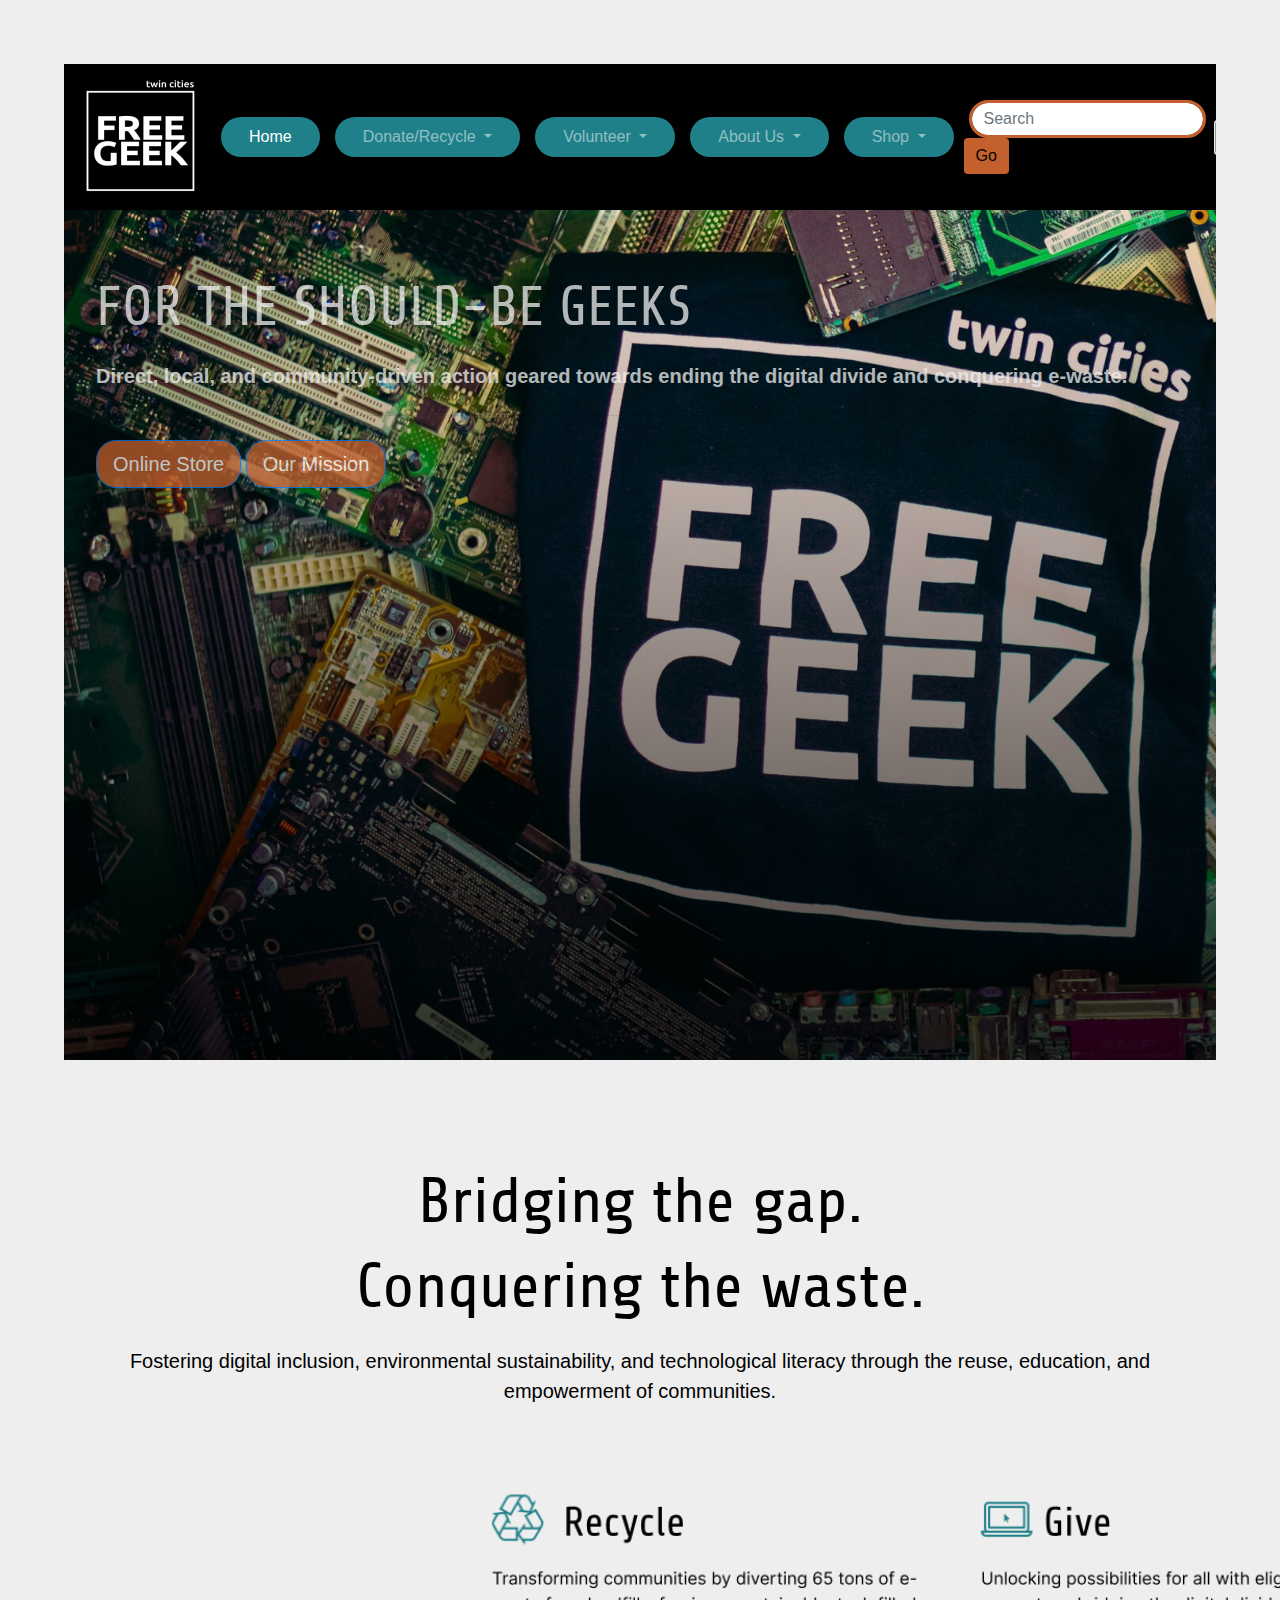
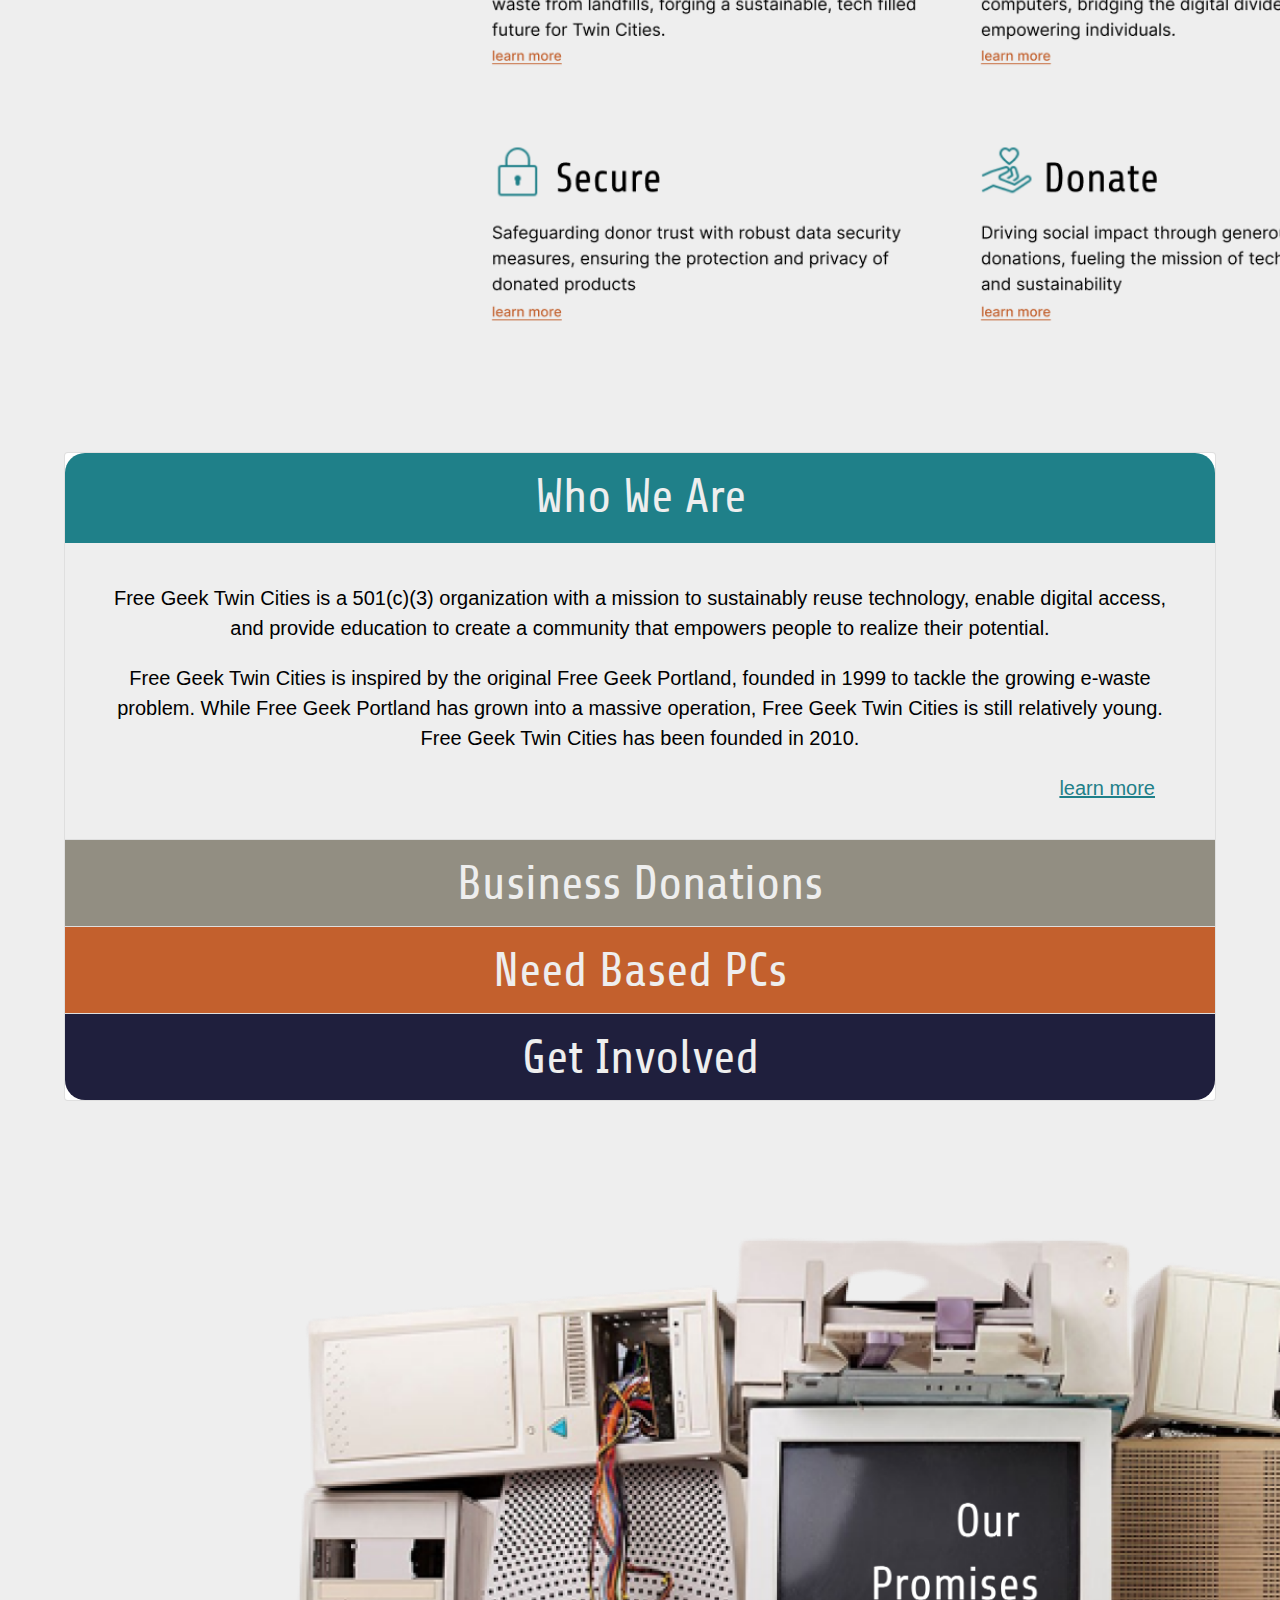
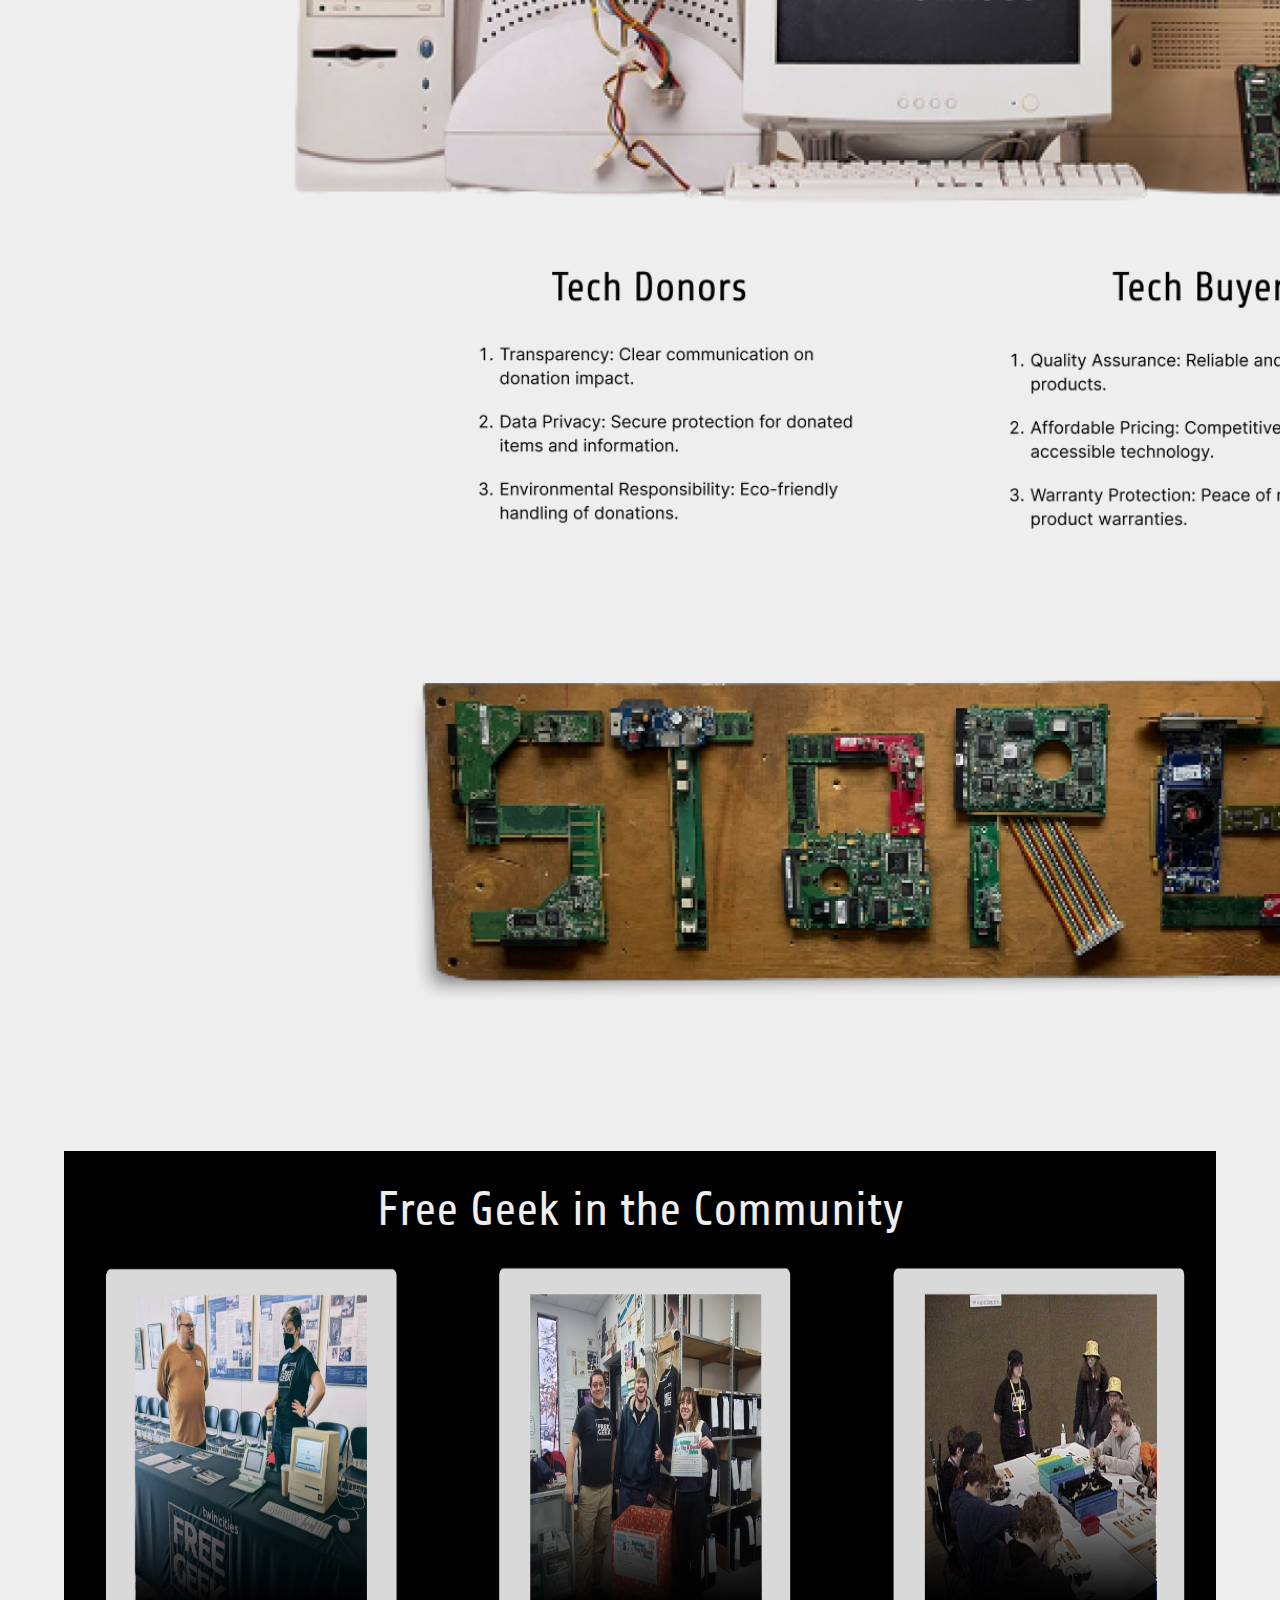
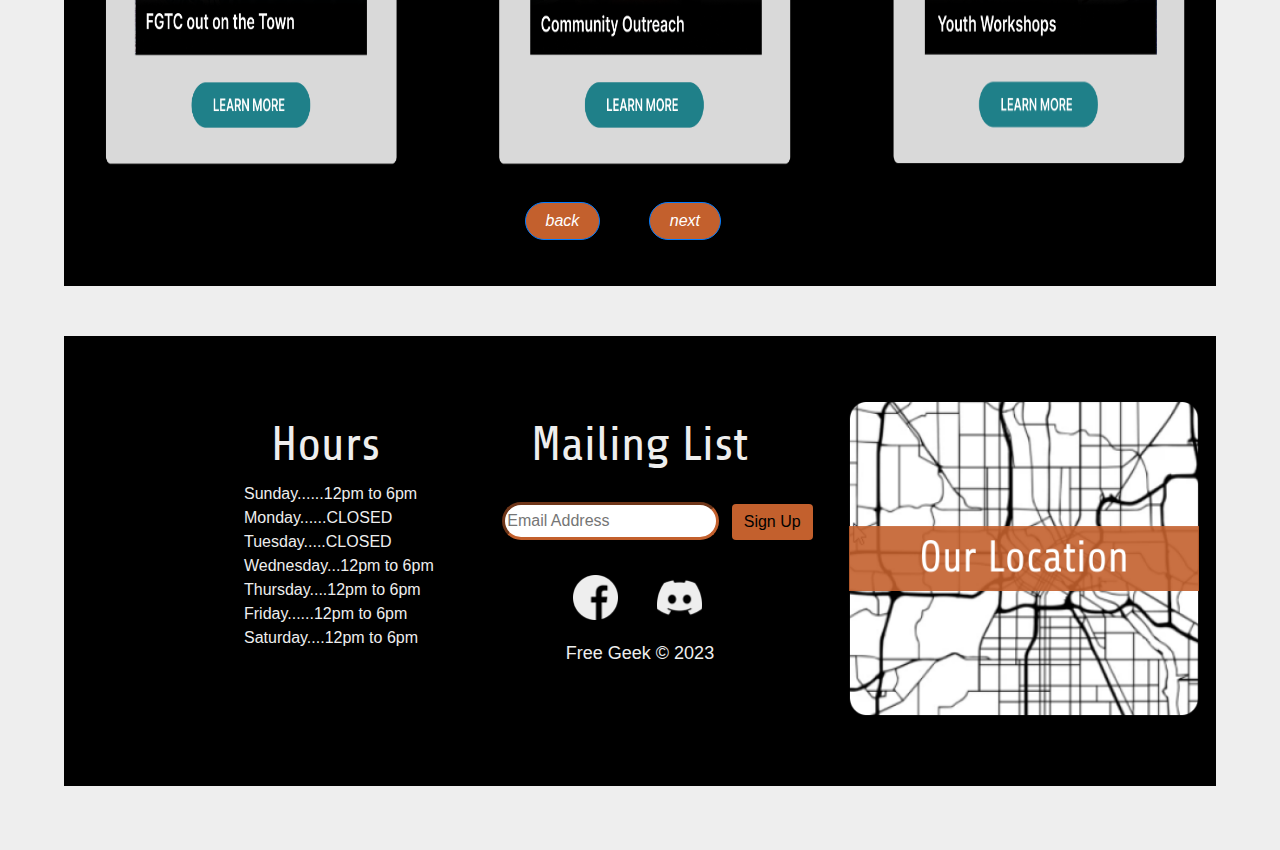
==== commit 8fbf4853: "homepage css" ====
--- a/home.html
+++ b/home.html
@@ -75,8 +75,7 @@
               <form class="form-inline my-2 my-lg-0">
                 <input class="form-control mr-sm-2" type="search" placeholder="Search" aria-label="Search">
                 <button class="btn btn-outline-success my-2 my-sm-0" type="submit">Go</button>
-              </form>
-              <li class="search"><img src="./images/search.png" alt="Save to List" height="35px"></li> <!--remove search icon if text entry displayed?-->
+              </form>              
               <li class="save"><img src="./images/floppy-disk.png" alt="Save to List" height="35px"></li>              
             </div>
           </nav>
@@ -96,60 +95,202 @@
           <br>
 
           
-                  <div class="header">
-                    <h1>Browse All Devices</h1>
+<div class="header">
+  <h1 class="center">Bridging the gap.</h>
+  <h1 class="center">Conquering the waste.</h1>
+  <p>Fostering digital inclusion, environmental sustainability, and technological literacy through the reuse, education, and empowerment of communities.</p>
+</div>
+
+<div class="stats">
+  <img src="./images/homepage stats.png"></a>
+</div>
+
+<!--ACCORDION - add images and float left, fix collapse action -->
+
+<div class="accordion" id="accordionCustom">
+  <div class="card">
+    <div class="card-header-teal" id="headingOne">
+      <h2 class="mb-0">
+        <button class="btn btn-link" type="button" data-toggle="collapse" data-target="#collapseOne" aria-expanded="true" aria-controls="collapseOne">
+          Who We Are
+        </button>
+      </h2>
+    </div>
+
+    <div id="collapseOne" class="collapse show" aria-labelledby="headingOne" data-parent="#accordionExample">
+      <div class="card-body">
+      <p class="cardSection">Free Geek Twin Cities is a 501(c)(3) organization with a mission to sustainably reuse technology, enable digital access, and provide education to create a community that empowers people to realize their potential.</p>
+      <p class="cardSection">Free Geek Twin Cities is inspired by the original Free Geek Portland, founded in 1999 to tackle the growing e-waste problem. While Free Geek Portland has grown into a massive operation, Free Geek Twin Cities is still relatively young. Free Geek Twin Cities has been founded in 2010.</p>
+      <p class="learnMore">learn more</p>
+
+      </div>
+    </div>
+  </div>
+  <div class="card">
+    <div class="card-header-grey" id="headingTwo">
+      <h2 class="mb-0">
+        <button class="btn btn-link collapsed" type="button" data-toggle="collapse" data-target="#collapseTwo" aria-expanded="false" aria-controls="collapseTwo">
+          Business Donations
+        </button>
+      </h2>
+    </div>
+    <div id="collapseTwo" class="collapse" aria-labelledby="headingTwo" data-parent="#accordionExample">
+      <div class="card-body">
+        <p class="cardSection">Upgrading at the office? Free Geek Twin Cities is happy to accept your old IT and enterprise electronic equipment free of charge. Your donation helps affordable technology available to the community, and makes your business more sustainable.</p>>
+        <p class="cardSection">We accept all kinds of equipment to be re-used and refurbished. This includes computers, monitors, laptops, servers, server racks, old Ethernet spools, wireless access points, PoE devices and distributors, switches, routers, and more!</p>
+        <p class="learnMore">learn more</p>
+      </div>
+    </div>
+  </div>
+  <div class="card">
+    <div class="card-header-orange" id="headingThree">
+      <h2 class="mb-0">
+        <button class="btn btn-link collapsed" type="button" data-toggle="collapse" data-target="#collapseThree" aria-expanded="false" aria-controls="collapseThree">
+         Need Based PCs
+        </button>
+      </h2>
+    </div>
+    <div id="collapseThree" class="collapse" aria-labelledby="headingThree" data-parent="#accordionExample">
+      <div class="card-body">
+        <p class="cardSection">$30 Desktop Computer for Qualifying Customers</p>
+        <p class="cardSection">Free Geek Twin Cities is able to provide heavily discounted computers to customers who demonstrate income-based eligibility (details below). These refurbished computers run Windows 10 and are great for basic school, home and office tasks.</p>
+        <p class="learnMore">learn more</p>
+      </div>
+    </div>
+  </div>
+  <div class="card">
+    <div class="card-header-navy" id="headingFour">
+      <h2 class="mb-0">
+        <button class="btn btn-link collapsed" type="button" data-toggle="collapse" data-target="#collapseFour" aria-expanded="false" aria-controls="collapseFour">
+          Get Involved
+        </button>
+      </h2>
+    </div>
+    <div id="collapseThree" class="collapse" aria-labelledby="headingThree" data-parent="#accordionExample">
+      <div class="card-body">
+        <p class="cardSection">We always need volunteers to help process the increasing flow of electronics. We have tasks that volunteers with different skill sets and interests can do. If you are looking to volunteer, explore opportunities below to find the best fit for you.</p>
+        <p class="cardSection">Most departments are open for walk-in volunteering - check the hours! You can also fill out an application (below) to be invited.</p>
+        <p class="learnMore">learn more</p>
+      </div>
+    </div>
+  </div>
+</div>
+
+<div class="promisesPC">
+  <img src="./images/our-promises-pc.png"></a>
+</div>
+<div class="promises">
+  <img src="./images/homepage promises.png"></a>
+</div>
+
+<div class="sign">
+  <a href="store.html"><img src="./images/store-sign.png"></a>
+</div>
+
+
+<!--ADD FG Community carousel -->
+
+<div class="fgCarousel">
+  <h3>Free Geek in the Community</h3>
+  <div class="row">                    
+        <div class="col-12">
+            <div id="carouselExampleIndicators2" class="carousel slide" data-ride="carousel">
+                  <div class="carousel-inner">
+                      <div class="carousel-item active">
+                          <div class="row">
+                              <div class="col-md-4 mb-3">
+                                  <div class="carouselCard">
+                                      <img class="img-fluid" src="./images/fg-carousel-card-1.png">
+                                    
+                                  </div>
+                              </div>
+                              <div class="col-md-4 mb-3">
+                                <div class="carouselCard">
+                                  <img class="img-fluid" src="./images/fg-carousel-card-2.png">
+                                      
+                                  </div>
+                              </div>
+                              <div class="col-md-4 mb-3">
+                                <div class="carouselCard">
+                                  <img class="img-fluid" src="./images/fg-carousel-card-3.png">
+                               
+                                  </div>
+                              </div>
+                          </div>
+                      </div>
+                      <div class="carousel-item">
+                          <div class="row">
+
+                              <div class="col-md-4 mb-3">
+                                <div class="carouselCard">
+                                  <img class="img-fluid" src="./images/fg-carousel-card-4.png">
+                                  </div>
+                              </div>
+                              <div class="col-md-4 mb-3">
+                                <div class="carouselCard">
+                                  <img class="img-fluid" src="./images/fg-carousel-card-5.png">
+                                  </div>
+                              </div>
+                              <div class="col-md-4 mb-3">
+                                <div class="carouselCard">
+                                  <img class="img-fluid" src="./images/fg-carousel-card-6.png">
+                                  </div>
+                              </div>
+                          </div>
+                      </div>
                   </div>
-
-
-
-
-  
-<div class="footer-clean">
-  <footer>
-    <div class="container">
-      <div class="row justify-content-center">
-        <div class="col-sm-4 col-md-3 item">
-          <h3>Hours</h3>
-            <ul>
-              <li class="listTitle">Business Hours</li>
-              <li>Sunday......12pm to 6pm</li>
-              <li>Monday......CLOSED</li>
-              <li>Tuesday.....CLOSED</li>
-              <li>Wednesday...12pm to 6pm</li>
-              <li>Thursday....12pm to 6pm</li>
-              <li>Friday......12pm to 6pm</li>
-              <li>Saturday....12pm to 6pm</li>
-            </ul>
-        </div>
-      <div class="col-sm-4 col-md-3 item">
-        <h3>Links</h3>
-          <ul>
-            <li class="listTitle">Mailing List</li>
-            <li><a href="#">Company</a></li>
-            <li><a href="#">Team</a></li>
-            <li><a href="#">Legacy</a></li>            
-          </ul>
-
-        <form class="form-inline my-2 my-lg-0">
-          <input class="form-control mr-sm-2" type="Signup" placeholder="Email Address" aria-label="Signup">
+              </div>
+              <div class="col-6 text-right">
+                <a class="btn btn-primary mb-3 mr-1" href="#carouselExampleIndicators2" role="button" data-slide="prev">
+                    <i class="fa fa-arrow-left">back</i>
+                </a>
+                <a class="btn btn-primary mb-3 mr-1" href="#carouselExampleIndicators2" role="button" data-slide="next">
+                    <i class="fa fa-arrow-right">next</i>
+                </a>
+            </div>
+          </div>
+      </div>
+  </div>
+</section>
+
+
+<!--ADD Discord live feed -->
+
+
+
+<!--Footer -->
+
+<footer>
+  <aside class="footer-left">
+    <h3>Hours</h3>
+    <ul>      
+      <li>Sunday......12pm to 6pm</li>
+      <li>Monday......CLOSED</li>
+      <li>Tuesday.....CLOSED</li>
+      <li>Wednesday...12pm to 6pm</li>
+      <li>Thursday....12pm to 6pm</li>
+      <li>Friday......12pm to 6pm</li>
+      <li>Saturday....12pm to 6pm</li>
+    </ul>
+  </aside>
+
+  <aside class="footer-right">
+    <a href="https://www.google.com/maps/place/Free+Geek+Twin+Cities/@44.9558698,-93.2382707,17z/data=!3m1!4b1!4m6!3m5!1s0x52b32d4ec9df33eb:0xc914991ce420ae4b!8m2!3d44.9558698!4d-93.2356958!16s%2Fg%2F1v2f11_f"><img class="card-img-top" src="./images/map-location.png" alt="google map image"></a>
+  </aside>
+
+  <aside class="footer-center">
+    <h3>Mailing List</h3>          
+        <form class="form-inline-signup my-2 my-lg-0">
+          <input class="form-control-signup mr-sm-2" type="Signup" placeholder="Email Address" aria-label="Signup">
           <button class="btn btn-outline-success my-2 my-sm-0" type="submit">Sign Up</button>
         </form>
-
-        <div class="col-lg-3 item social">
-          <a href="https://www.facebook.com/FreeGeekTwinCities/"><i class="icon icon-social-facebook"><img class="card-img-top" src="./images/icon-facebook.png" alt="facebook icon"></i></a>
-          <a href="https://discord.com/invite/FCUX5rp"><i class="icon icon-social-discord"><img class="card-img-top" src="./images/icon-discord.png" alt="discord icon"></i></a>
-          <p class="copyright">Free Geek © 2023</p>
-        </div>
-      </div>
-      <div class="col-sm-4 col-md-3 item">
-        <a href="https://www.google.com/maps/place/Free+Geek+Twin+Cities/@44.9558698,-93.2382707,17z/data=!3m1!4b1!4m6!3m5!1s0x52b32d4ec9df33eb:0xc914991ce420ae4b!8m2!3d44.9558698!4d-93.2356958!16s%2Fg%2F1v2f11_f"><img class="card-img-top" src="./images/map-location.png" alt="google map image"></a>
-      
-        
-      </div>
-    </div>
-  </footer>
-</div>
-  
+        <a href="https://www.facebook.com/FreeGeekTwinCities/"><img class="card-img-top" src="./images/icon-facebook.png" alt="facebook icon"></a>
+        <a href="https://discord.com/invite/FCUX5rp"><img class="card-img-top" src="./images/icon-discord.png" alt="discord icon"></a>
+        <p class="copyright">Free Geek © 2023</p>
+  </aside>
+</footer>
+
+ 
   <script src="https://cdnjs.cloudflare.com/ajax/libs/jquery/3.2.1/jquery.min.js"></script>
   <script src="https://cdnjs.cloudflare.com/ajax/libs/twitter-bootstrap/4.1.3/js/bootstrap.bundle.min.js"></script>  
   <script src="https://ajax.googleapis.com/ajax/libs/jquery/3.5.1/jquery.min.js"></script>
--- a/css/style.css
+++ b/css/style.css
@@ -4,18 +4,63 @@
 margin: 5%;
 }
 
+p {
+  font-size: 20px;
+  text-align: center;
+  margin-top: 20px;
+}
+
 h1 {
-    font-family: 'Share', cursive;
-}
+  font-family: 'Share', cursive;
+  font-size: 64px;
+  margin-top: 0px;
+  padding-top: 0px;
+}
+
+h1.center {
+  font-family: 'Share', cursive;
+  font-size: 64px;
+  margin-top: 0px;
+  padding-top: 0px;
+  text-align: center !important;
+}
+
+h2 {  
+  font-family: 'Share', cursive;
+  font-size: 48px;
+  margin-top: 0px;
+  padding-top: 0px;
+}
+
+h3 {  
+  font-family: 'Share', cursive;
+  color: #EEEEEE;
+  font-size: 48px;
+  margin-top: 50px;
+  padding-top: 30px;
+  text-align: center;
+}
+
+h4 {  
+  font-family: 'Share', cursive;
+  color: #EEEEEE;
+  font-size: 32px;
+  margin-top: 0px;
+  padding-top: 0px;
+}
+
+
+
+/**Navigation CSS**/
 
 .button {
-    background-color: #1F8089;
+  background-color: #1F8089;
 }
 
 .btn-primary {
-    background-color: #C3602D;
-    border-radius: 20px;
-    outline: #C3602D;
+  background-color: #C3602D;
+  border-radius: 20px;
+  outline: #C3602D;
 }
 
 .btn-outline-success {
@@ -31,6 +76,7 @@
   border-width: 3px;
   margin-left: 5px;
 }
+
 .navbar {
     background-color:black !important;
     position: relative;
@@ -70,8 +116,10 @@
   padding-left: 0px;
 }
 
+/**Hero CSS**/
+
 .jumbotron.fgHome {
-  background-image: linear-gradient(to bottom, rgba(0, 0, 0, .05), rgba(0, 0, 0, 0.75)), url("../images/free-geek-hero-cropped.jpg");
+  background-image: linear-gradient(to bottom, rgba(0, 0, 0, .05), rgba(0, 0, 0, 0.75)), url("../images/free-geek-hero-hi-res-crop.jpg");
   border-radius: 0;
   height: 850px;
   background-size: cover;
@@ -88,12 +136,143 @@
     background-color: transparent;
     border-radius: 20px;
     opacity: 75%;
-    color:#EEEEEE;    
+    color:#EEEEEE; 
+    float: left; 
+    /**make text float to bottom**/
 }
 
 .lead {
   font-weight: bold;
 }
+
+/**Accordion CSS**/
+
+
+.accordion {
+  max-width: 1200px;
+  margin-left: auto;
+  margin-right: auto;  
+  color:#000000;
+  margin-top: 40px;
+}
+
+.card-body {
+  background-color: #EEEEEE;
+}
+
+.btn-link {
+  color:#EEEEEE;
+  font-size: 48px;
+}
+
+.btn-link:hover {
+  color:#EEEEEE;
+  font-size: 48px;
+  text-decoration: none;
+}
+
+.card-header-teal {
+  height: 90px;
+  background-color:#1F8089;
+  border-color: #1F8089;
+  border-style: solid 2px;
+  border-top-left-radius: 20px;
+  border-top-right-radius: 20px;
+  text-align: center;  
+}
+
+.card-header-grey {
+  background-color:#928E82;
+  border-color: #928E82;
+  text-align: center;
+}
+
+.card-header-orange {
+  background-color:#C3602D;
+  border-color: #C3602D;
+  text-align: center;
+}
+
+.card-header-navy {
+  background-color:#1F1F3D;
+  border-color: #1F1F3D;
+  border-bottom-left-radius: 20px;
+  border-bottom-right-radius: 20px;
+  text-align: center;
+}
+
+.cardSection {
+  font-size: 20px;
+  padding-left: 20px;
+  padding-right: 20px;
+}
+
+.learnMore {
+  font-size: 20px;
+  color:#1F8089;
+  text-decoration: underline;
+  text-align: right;
+  padding-right: 40px;
+}
+
+.stats img {
+  height: 500px;
+  margin-left: 400px;
+  margin-top: 40px;
+  margin-bottom: 50px;
+}
+
+.promisesPC img {
+  height: 600px;
+  margin-left: 210px;
+  margin-top: 120px;
+}
+
+.promises img{
+  height: 300px;
+  margin-left: 400px;
+  margin-top: 30px;
+}
+
+.sign img {
+  height: 450px;
+  margin-left: 300px;
+  margin-top: 50px;
+  margin-bottom: 50px;
+}
+
+/**Carousel CSS**/
+
+.fgCarousel {
+  max-width: 100%;
+  background-color: #000000;
+}
+
+.carouselCard {
+  background-color: #000000;
+  padding-left: 40px;
+  padding-right: 30px;
+  margin-top: 20px;
+  margin-bottom: 20px;
+}
+
+.carouselCard img {
+  height: 500px
+}
+
+.col-6 {
+  margin-bottom: 30px;
+  margin-left: 100px;
+}
+
+.mr-1 {
+  margin-left: 40px;
+  padding-left: 20px;
+  padding-right: 20px;
+}
+
+
+/**Shop CSS**/
 
 .bluecard { 
     background-color: #1F8089;
@@ -150,15 +329,85 @@
   justify-content: center;
 }
 
+ /**Footer CSS**/
+
+ footer [class ^= 'footer-'] {
+  width: 33.3333%;
+  display: inline-block;
+  text-align: center;
+  background-color: #000000;
+  color: #EEEEEE;
+  margin-top: 50px;
+  height: 450px;
+}
+
+.listTitle {
+  font-size: 24px;
+  font-family: 'Share', cursive;
+  text-align: center;
+}
+
+footer .footer-left {
+  float: left;
+  text-align: left;
+  padding-left: 140px;
+}
+
+footer .footer-right {
+  float: right;
+}
+
+.footer-right img {
+  height: 350px;
+  width: 350px;
+  margin-top: 30px;
+}
+
+.footer-center img {  
+  height: 80px;
+  width: 45px;  
+  margin-left: 15px;
+  margin-right: 20px;
+}
+
+.form-control-signup {
+  border-radius: 20px;
+  border-color: #C3602D;
+  border-width: 3px;
+  margin-left: 50px;
+  margin-top: 20px;
+  height: 38px
+}
+
+.btn-outline-success {
+  color:#000000;
+  background-color: #C3602D;  
+  border-width: 0px;
+  margin-right: 15px;
+}
+
+.btn-outline-success:hover {
+  color:#000000;
+  background-color: #EEEEEE;  
+  border-width: 0px;
+  margin-right: 15px;
+}
+
+.copyright {
+  font-size: 18px;
+}
+
+
+/**---------**/
+
 .footer-clean {
   background-color: #000000;    
-}
-
-.listTitle {
-  font-size: 24px;
-}
-
-.footer-clean ul {  
+  margin-top: 50px;
+}
+
+
+
+.footer ul {  
   color: #EEEEEE;    
   padding: 0;
   list-style: none;
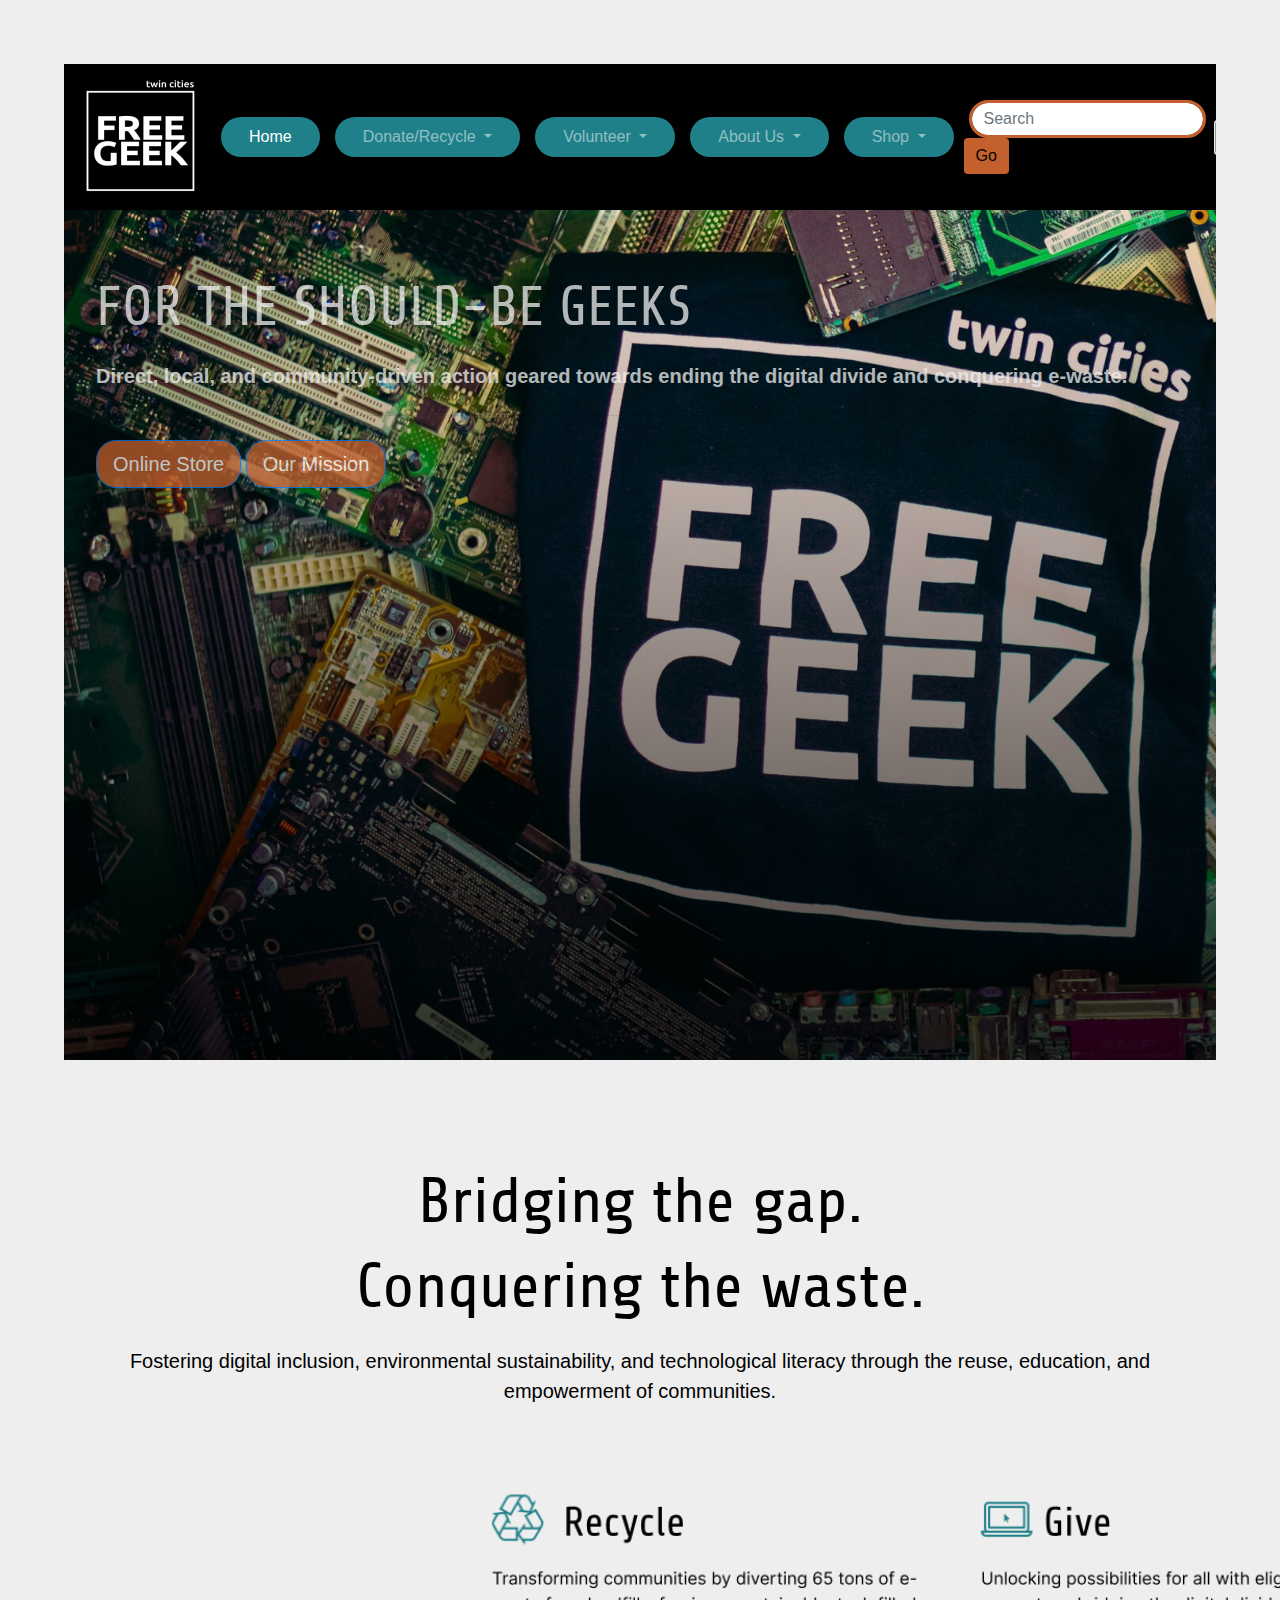
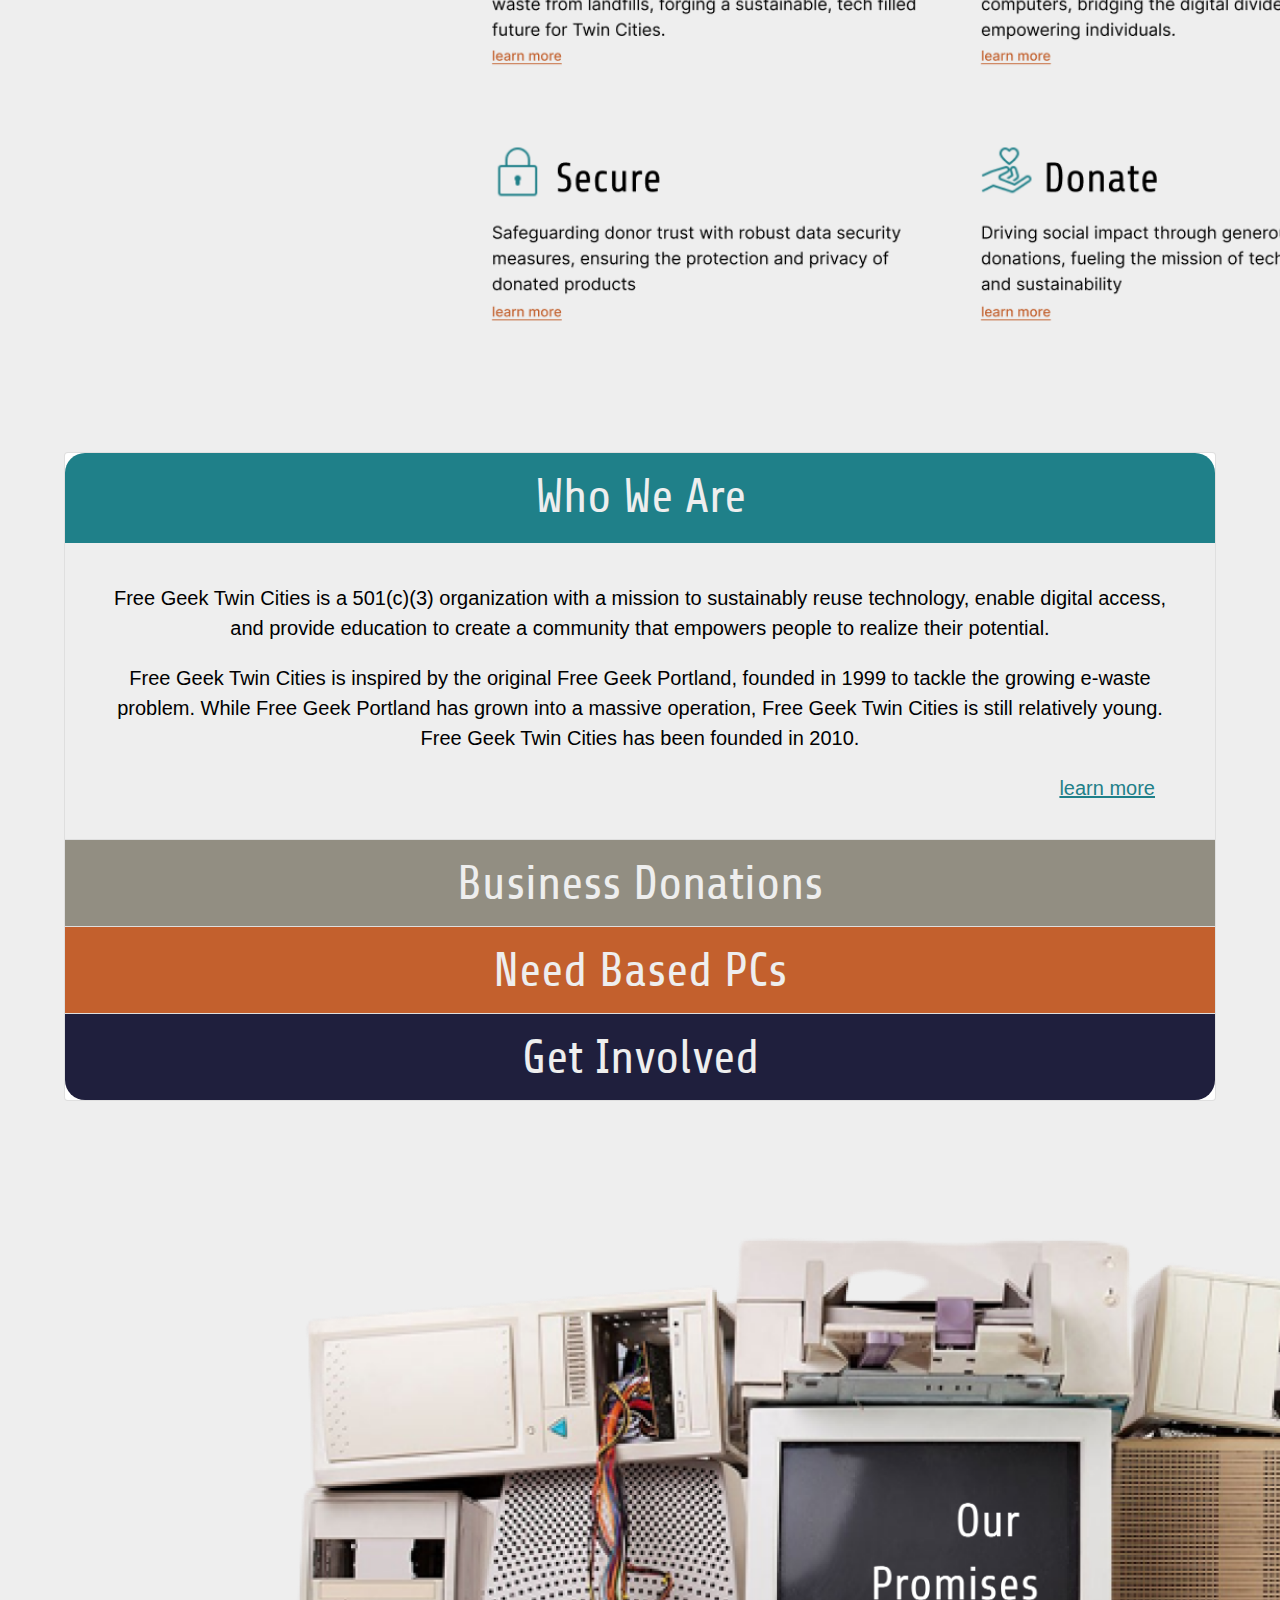
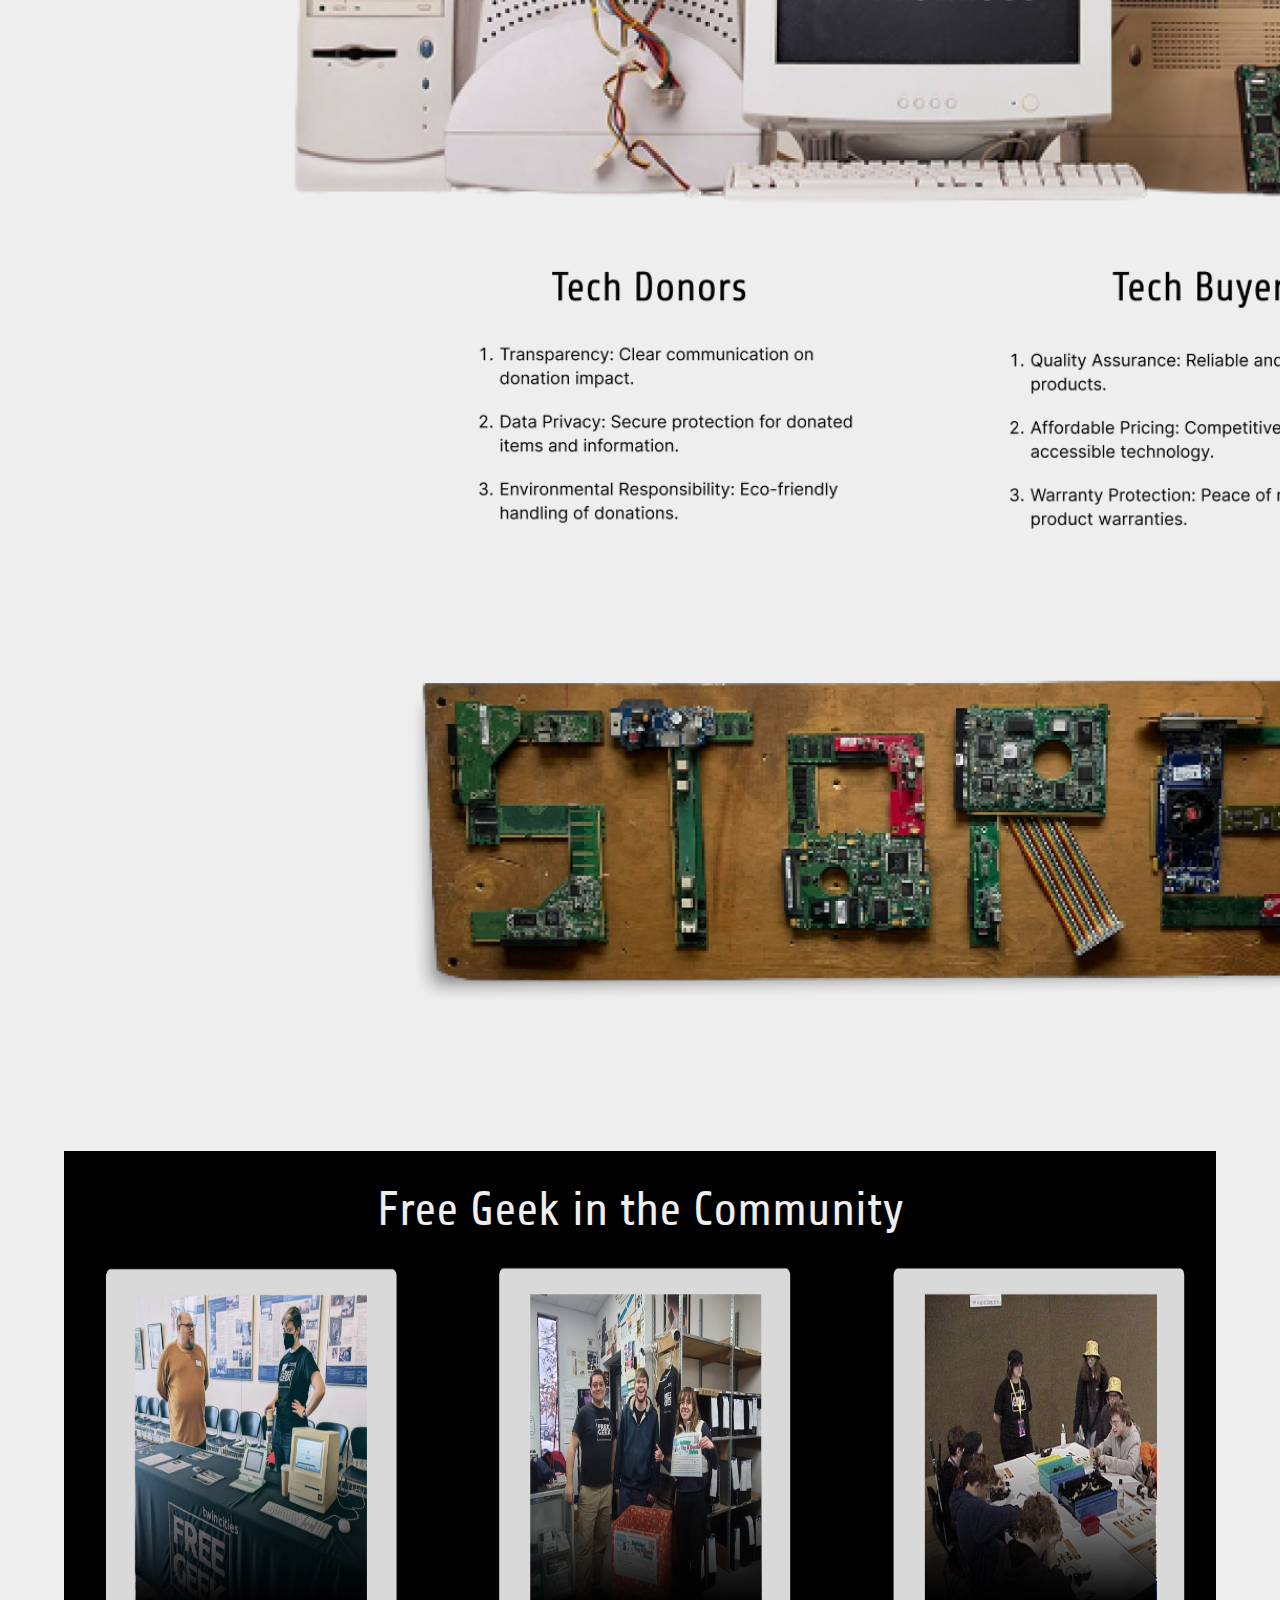
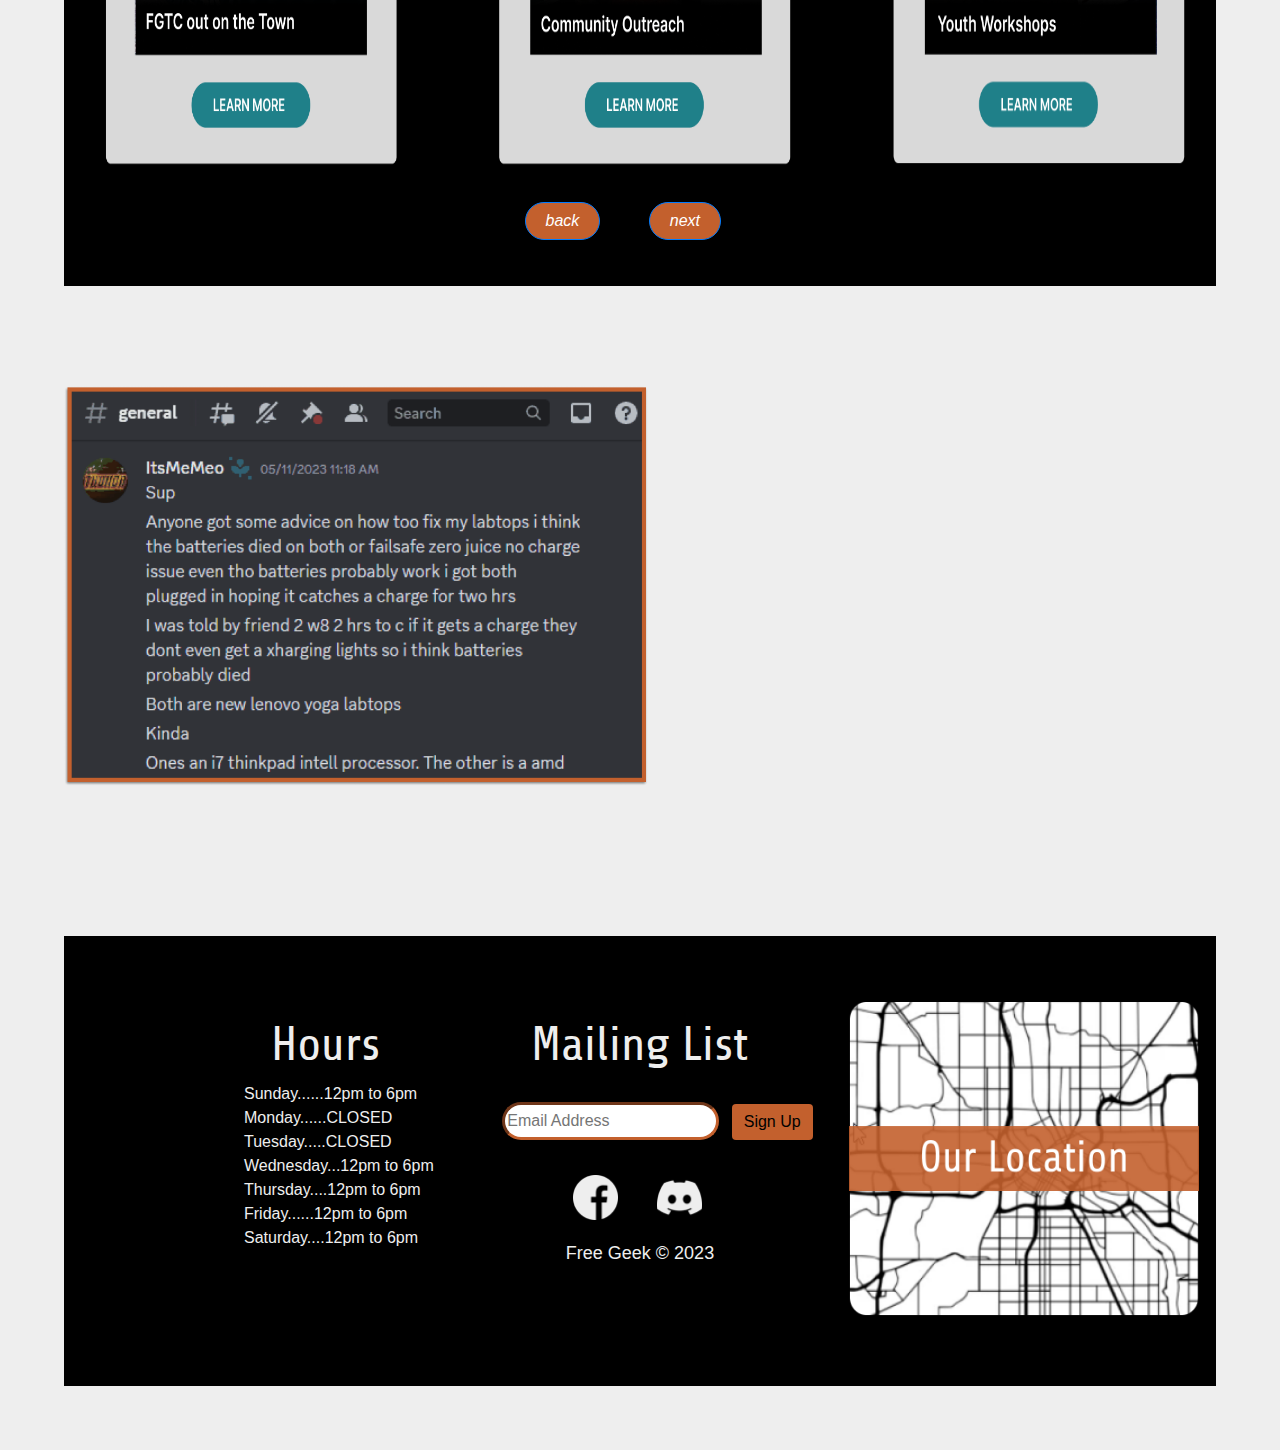
==== commit cff672a2: "list" ====
--- a/home.html
+++ b/home.html
@@ -179,6 +179,7 @@
 <div class="promisesPC">
   <img src="./images/our-promises-pc.png"></a>
 </div>
+
 <div class="promises">
   <img src="./images/homepage promises.png"></a>
 </div>
@@ -255,7 +256,9 @@
 
 
 <!--ADD Discord live feed -->
-
+<div class="discord">
+  <img src="./images/FG-discord-live-feed.png"></a>
+</div>
 
 
 <!--Footer -->
--- a/css/style.css
+++ b/css/style.css
@@ -272,6 +272,15 @@
 }
 
 
+/**Discord CSS**/
+
+.discord img{
+  height:400px;
+  margin-top: 100px;
+  margin-bottom: 100px;
+}
+
+
 /**Shop CSS**/
 
 .bluecard { 
@@ -318,8 +327,6 @@
   background-color: #928E82;
 }
 
-
-
 .space {
   padding: 4%;
   background-color: black;
@@ -328,6 +335,9 @@
 .card-title {
   justify-content: center;
 }
+
+
+
 
  /**Footer CSS**/
 
@@ -397,8 +407,6 @@
   font-size: 18px;
 }
 
-
-/**---------**/
 
 .footer-clean {
   background-color: #000000;    
